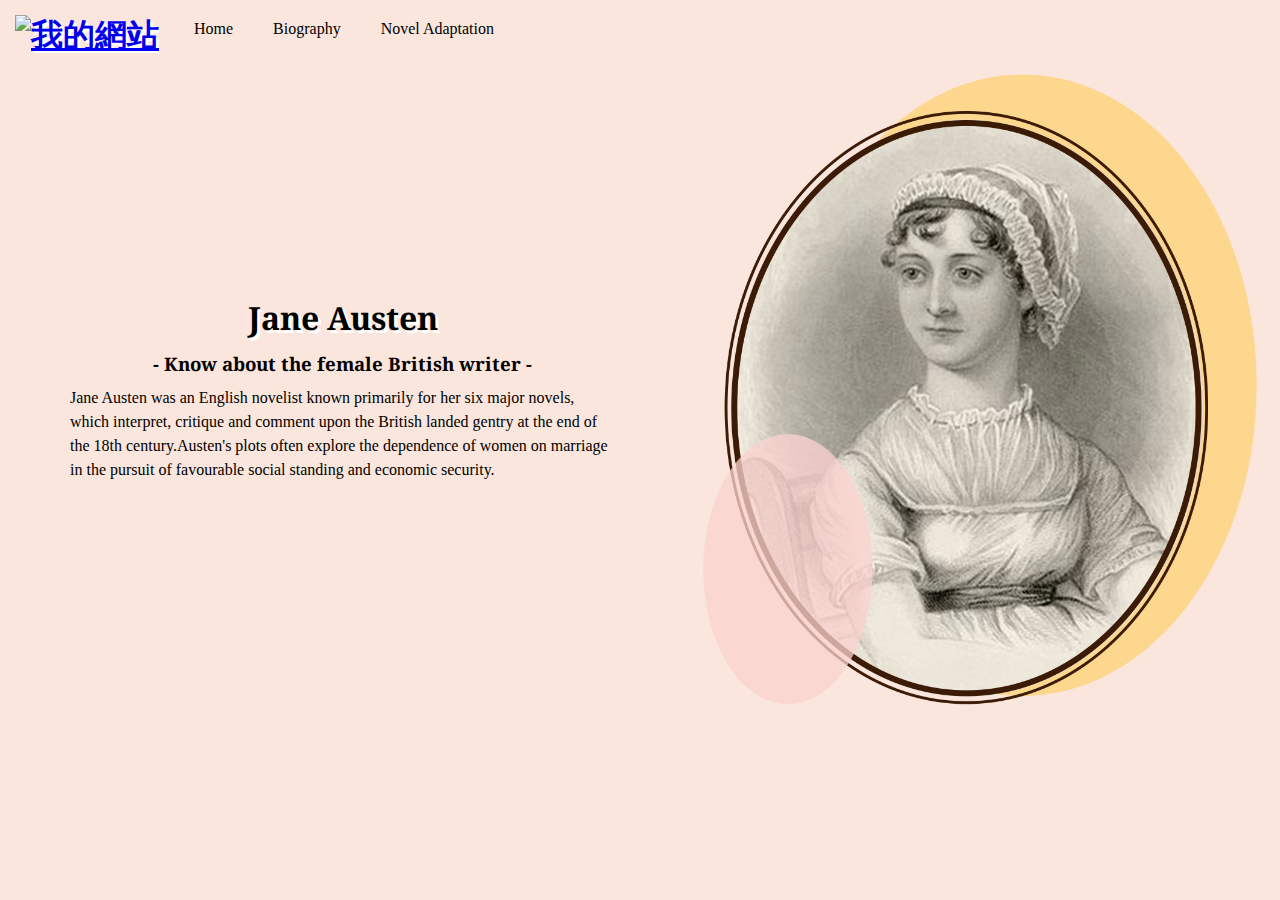
==== index.html @ 4ce5d6d1 "RWD" ====
<!DOCTYPE html>
<html lang="en">

<head>
    <meta charset="UTF-8">
    <meta http-equiv="X-UA-Compatible" content="IE=edge">
    <meta name="viewport" content="width=device-width, initial-scale=1.0">
    <title>Know About Jane Austen</title>
    <link rel="shortcut icon" href="images/favicon.ico" type="images/x-icon">
    <link href="https://fonts.googleapis.com/css2?family=Noto+Serif:ital,wght@1,700&display=swap" rel="stylesheet">
    <link rel="stylesheet" href="css/style.css">
</head>

<body>

    <input type="checkbox" name="" id="menu_control">
    <div class="header">
        <h1 class="logo">
            <a href="#">
                <img src="images/favicon.ico" alt="我的網站">
            </a>
        </h1>

        <label for="menu_control" class="menu_btn">
            <span>選單</span>
        </label>

        <nav>
            <ul class="navlist">
                <li class="navlist-item"><a href="index.html">Home</a></li>
                <li class="navlist-item"><a href="#">Biography</a></li>
                <li class="navlist-item"><a href="#">Novel Adaptation</a>
                    <ul class="navlist-item-novel">
                        <a href="#" class="navlist-novel">Emma</a><a href="#" class="navlist-novel">Pride and Prejudice</a><a href="#" class="navlist-novel">Sense and Sensibility</a>
                    </ul>
                </li>
            </ul>
        </nav>
    </div>



    <div class="container">
        <div class="guide">
            <h1>Jane Austen</h1>
            <h3>- Know about the female British writer -</h3>
            <p>Jane Austen was an English novelist known primarily for her six major novels, which interpret, critique and comment upon the British landed gentry at the end of the 18th century.Austen's plots often explore the dependence of women on marriage
                in the pursuit of favourable social standing and economic security.</p>
        </div>
        <div class="img">
            <img src="images/janeAusten.png" alt="Jane Austen">
        </div>
    </div>


</body>

</html>
---- css/style.css ----
* {
    margin: 0;
    padding: 0;
    list-style: none;
}

body {
    background-color: #fae6dd;
    position: relative;
    height: 100%;
}

.header {
    background-color: #fae6dd;
}

.header nav {
    width: 100%;
    height: 100vh;
    background-color: #fae6dd;
    position: absolute;
    top: 60px;
    left: -100%;
    font-family: 'Times New Roman', Times, serif;
    transition: .5s;
}

.header nav .navlist {
    background-color: #fae6dd;
}

.header img {
    width: 40px;
    height: 40px;
    padding: 10px;
}

#menu_control:checked~.header nav {
    left: 0;
}

.header .navlist a {
    display: block;
    text-decoration: none;
    padding: 20px 20px;
    color: black;
    border-bottom: 3px double gray;
}

.navlist-item-novel a::before {
    content: '/ ';
}

#menu_control {
    position: absolute;
    z-index: -2;
    display: none;
}

.header {
    height: 50px;
}

.header .menu_btn {
    width: 60px;
    height: 60px;
    display: block;
    background-color: transparent;
    position: absolute;
    top: 0;
    right: 2px;
}

.header .menu_btn span {
    opacity: 0;
    width: 1px;
    height: 1px;
    display: block;
    overflow: hidden;
}

.header .menu_btn::before {
    content: '';
    position: absolute;
    margin: auto;
    width: 54px;
    height: 3px;
    background-color: gray;
    left: 3px;
    top: 0;
    bottom: 0;
    box-shadow: 0px 15px 0px gray, 0px -15px 0px gray;
}

.container {
    /* 不小心加入下面這行會壞掉！ */
    /* position: absolute; */
    top: 60px;
}

.container img {
    width: 100%;
}

.container {
    display: flex;
    flex-direction: column-reverse;
    align-items: center;
    margin: auto;
}

.guide {
    text-align: center;
    width: 100%;
}

h1 {
    padding: 5px;
    font-family: 'Noto Serif', serif;
    color: black;
    text-shadow: 3px 3px 0px white;
    line-height: 120%;
    transition: ease-in 0.5s;
}

h3 {
    padding: 5px;
    font-family: 'Noto Serif', serif;
    margin: 4px;
    line-height: 140%;
    transition: ease-in 0.5s;
}

p {
    /* border: 5px black solid; */
    text-align: left;
    padding: 0 20px;
    font-family: 'Times New Roman', Times, serif;
    line-height: 150%;
}

.img {
    padding: 5px;
    margin: auto;
}


/* 平板與電腦的尺寸 */

@media screen and (min-width: 768px) {
    .header .menu_btn {
        display: none;
    }
    .container {
        flex-direction: row;
    }
    .header {
        display: flex;
    }
    .header nav {
        position: relative;
        display: flex;
        width: auto;
        height: auto;
        top: 0;
        left: 0;
    }
    .header nav .navlist {
        display: flex;
    }
    .header .navlist a {
        border-bottom: none;
        background-color: transparent;
    }
    .navlist-item-novel {
        display: none;
    }
    .navlist-item:hover .navlist-item-novel {
        display: block;
    }
    .navlist-item-novel a::before {
        content: '';
    }
    .guide {
        padding: 0px 50px;
    }
    .img {
        width: 100%;
    }
}
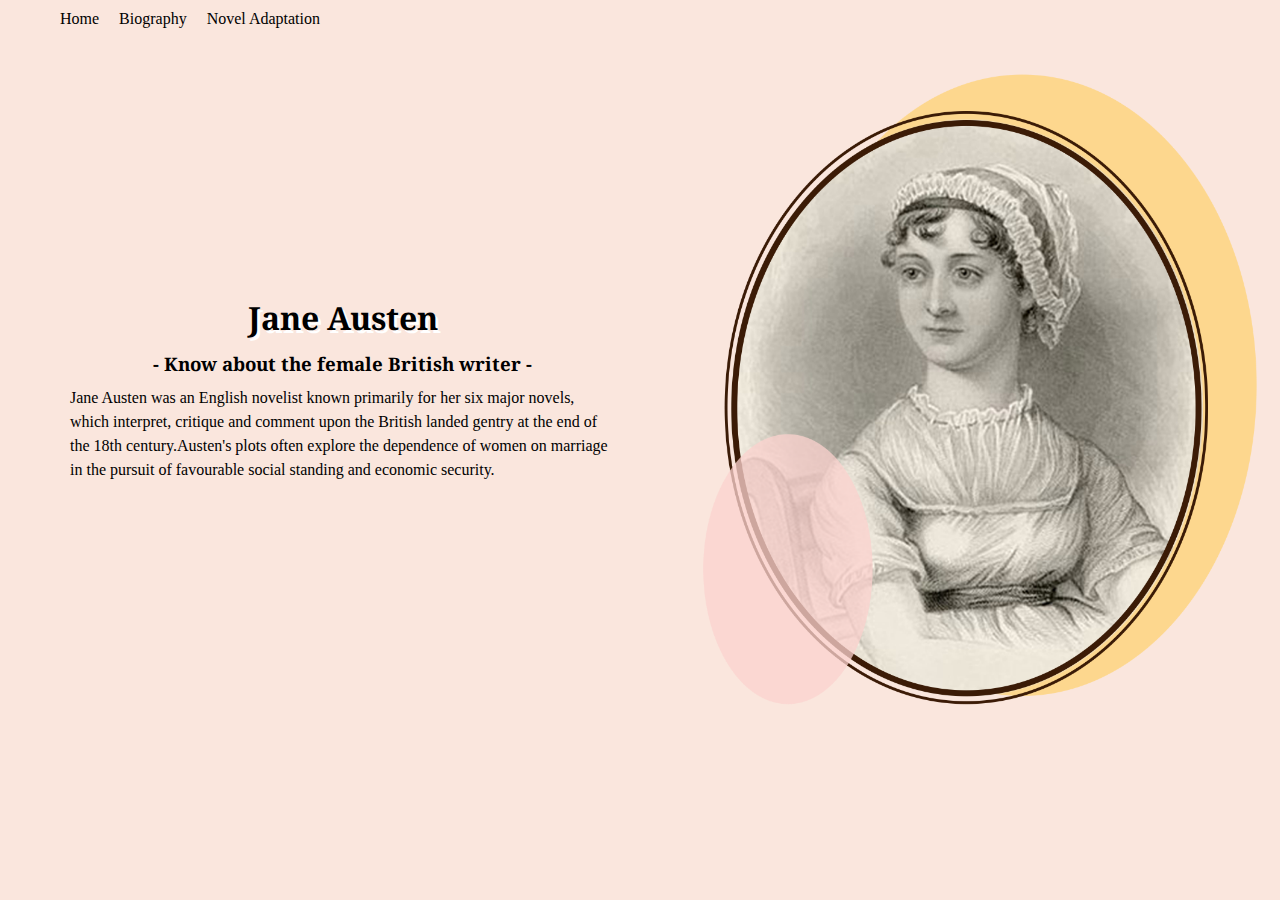
==== commit 71194280: "Add JQuery" ====
--- a/index.html
+++ b/index.html
@@ -29,9 +29,11 @@
             <ul class="navlist">
                 <li class="navlist-item"><a href="index.html">Home</a></li>
                 <li class="navlist-item"><a href="#">Biography</a></li>
-                <li class="navlist-item"><a href="#">Novel Adaptation</a>
+                <li class="navlist-item" id="navlist-item"><a href="#">Novel Adaptation</a>
                     <ul class="navlist-item-novel">
-                        <a href="#" class="navlist-novel">Emma</a><a href="#" class="navlist-novel">Pride and Prejudice</a><a href="#" class="navlist-novel">Sense and Sensibility</a>
+                        <a href="#" class="navlist-novel">Emma</a>
+                        <a href="#" class="navlist-novel">Pride and Prejudice</a>
+                        <a href="#" class="navlist-novel">Sense and Sensibility</a>
                     </ul>
                 </li>
             </ul>
@@ -53,6 +55,17 @@
     </div>
 
 
+
+    <script src="https://ajax.googleapis.com/ajax/libs/jquery/3.5.1/jquery.min.js"></script>
+    <script>
+        $(document).ready(function() {
+
+            $('#navlist-item').click(function() {
+                $('.navlist-item-novel').toggle();
+            })
+
+        })
+    </script>
 </body>
 
 </html>--- a/css/style.css
+++ b/css/style.css
@@ -54,6 +54,10 @@
 #menu_control {
     position: absolute;
     z-index: -2;
+    display: none;
+}
+
+.navlist-item-novel {
     display: none;
 }
 
@@ -148,6 +152,9 @@
 /* 平板與電腦的尺寸 */
 
 @media screen and (min-width: 768px) {
+    .logo {
+        display: none;
+    }
     .header .menu_btn {
         display: none;
     }
@@ -163,7 +170,10 @@
         width: auto;
         height: auto;
         top: 0;
-        left: 0;
+        left: 50px;
+    }
+    .header .navlist a {
+        padding: 10px 10px;
     }
     .header nav .navlist {
         display: flex;
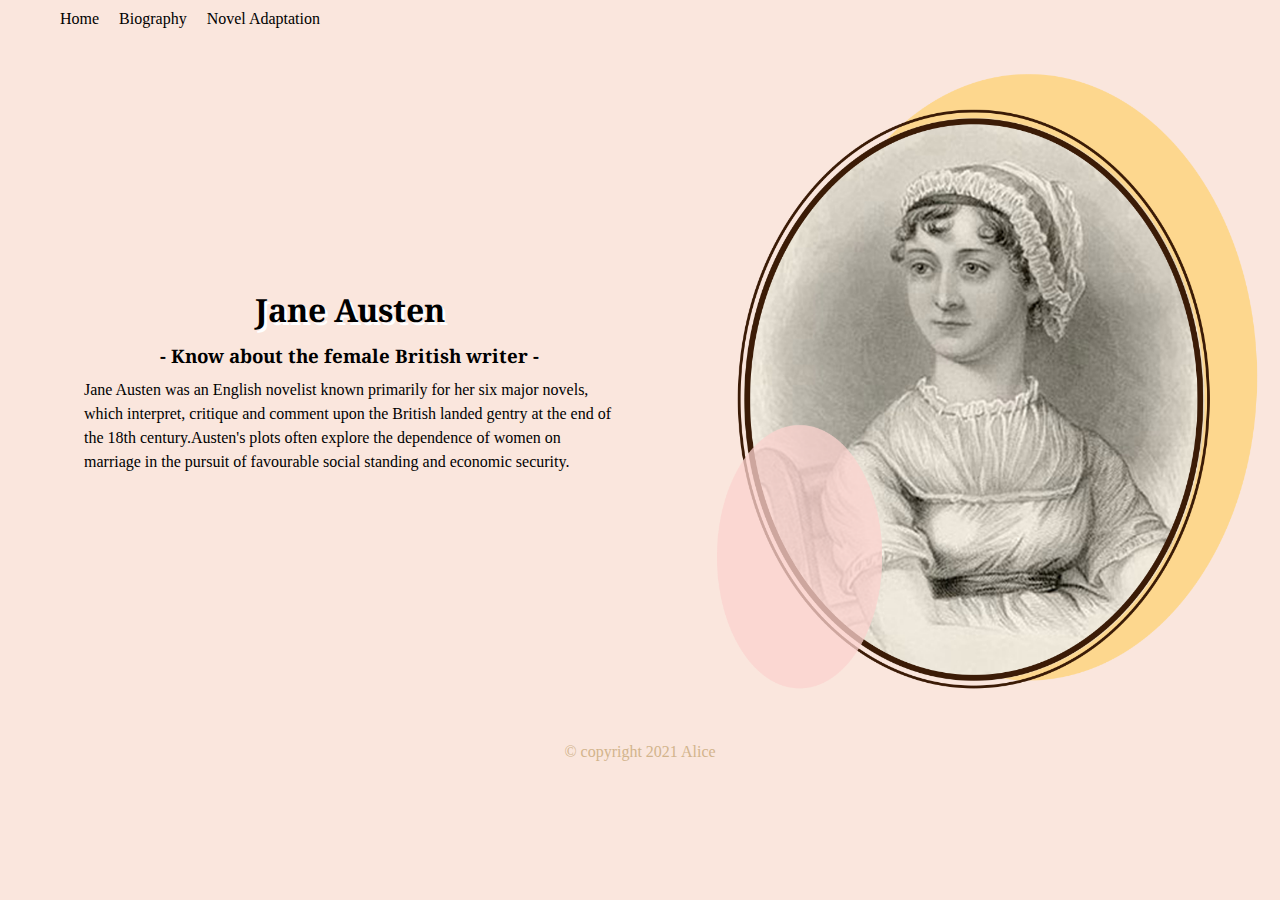
==== commit 0e06c63e: "modify index" ====
--- a/index.html
+++ b/index.html
@@ -54,7 +54,9 @@
         </div>
     </div>
 
-
+    <footer>
+        <p>&copy; copyright 2021 Alice</p>
+    </footer>
 
     <script src="https://ajax.googleapis.com/ajax/libs/jquery/3.5.1/jquery.min.js"></script>
     <script>
--- a/css/style.css
+++ b/css/style.css
@@ -87,10 +87,10 @@
     content: '';
     position: absolute;
     margin: auto;
-    width: 54px;
+    width: 40px;
     height: 3px;
     background-color: gray;
-    left: 3px;
+    left: 10px;
     top: 0;
     bottom: 0;
     box-shadow: 0px 15px 0px gray, 0px -15px 0px gray;
@@ -148,6 +148,16 @@
     margin: auto;
 }
 
+footer {
+    font-family: 'Times New Roman', Times, serif;
+    padding: 30px 0px;
+    color: tan;
+}
+
+footer p {
+    text-align: center;
+}
+
 
 /* 平板與電腦的尺寸 */
 
@@ -157,9 +167,6 @@
     }
     .header .menu_btn {
         display: none;
-    }
-    .container {
-        flex-direction: row;
     }
     .header {
         display: flex;
@@ -187,12 +194,16 @@
     }
     .navlist-item:hover .navlist-item-novel {
         display: block;
+        background-color: white;
     }
     .navlist-item-novel a::before {
         content: '';
     }
+    .container {
+        flex-direction: row;
+    }
     .guide {
-        padding: 0px 50px;
+        padding: 0px 5%;
     }
     .img {
         width: 100%;
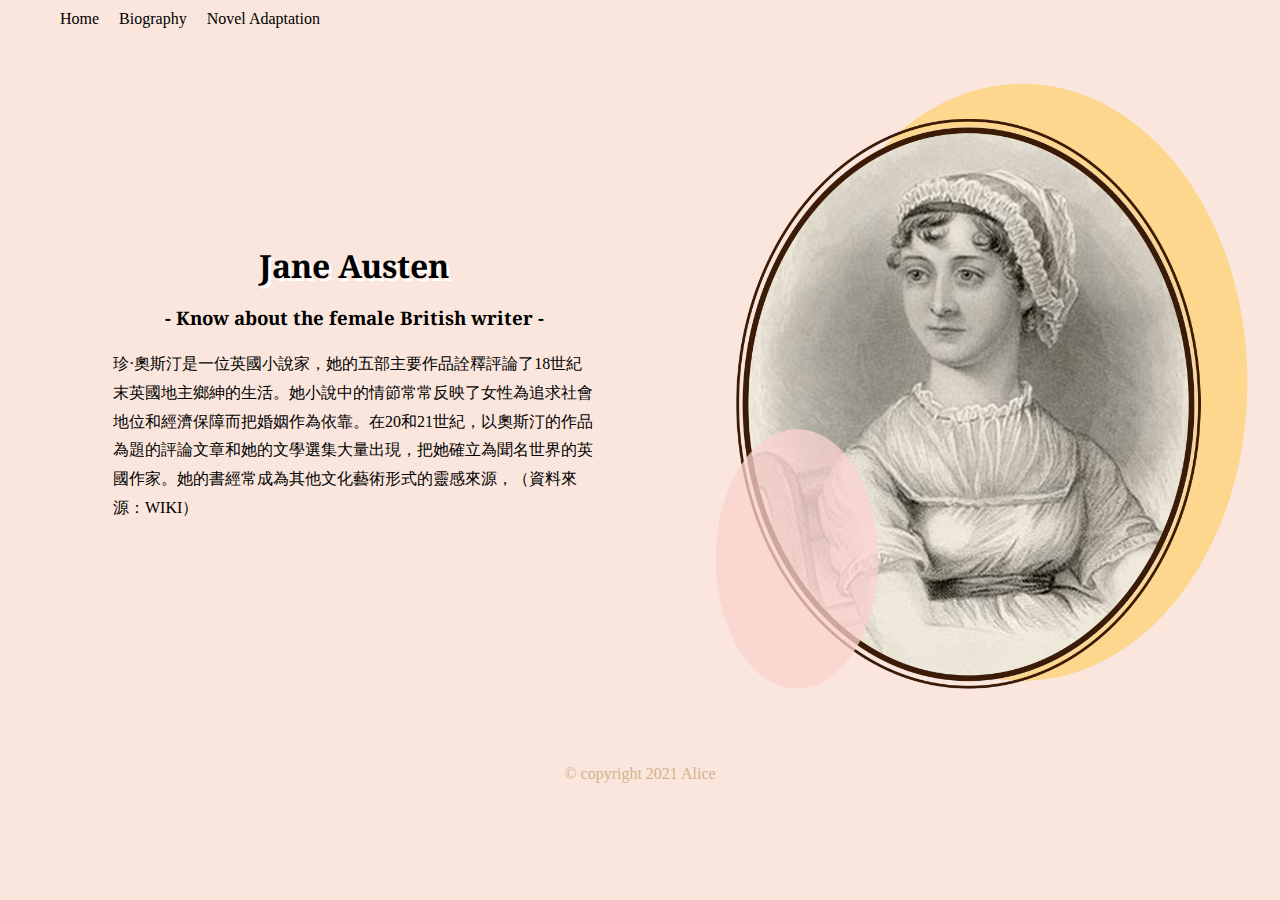
==== commit 2d01c210: "Done Pride & prejudice" ====
--- a/index.html
+++ b/index.html
@@ -28,11 +28,11 @@
         <nav>
             <ul class="navlist">
                 <li class="navlist-item"><a href="index.html">Home</a></li>
-                <li class="navlist-item"><a href="#">Biography</a></li>
+                <li class="navlist-item"><a href="biography.html">Biography</a></li>
                 <li class="navlist-item" id="navlist-item"><a href="#">Novel Adaptation</a>
                     <ul class="navlist-item-novel">
-                        <a href="#" class="navlist-novel">Emma</a>
-                        <a href="#" class="navlist-novel">Pride and Prejudice</a>
+                        <a href="emma.html" class="navlist-novel">Emma</a>
+                        <a href="pride&prejudice.html" class="navlist-novel">Pride and Prejudice</a>
                         <a href="#" class="navlist-novel">Sense and Sensibility</a>
                     </ul>
                 </li>
@@ -46,8 +46,7 @@
         <div class="guide">
             <h1>Jane Austen</h1>
             <h3>- Know about the female British writer -</h3>
-            <p>Jane Austen was an English novelist known primarily for her six major novels, which interpret, critique and comment upon the British landed gentry at the end of the 18th century.Austen's plots often explore the dependence of women on marriage
-                in the pursuit of favourable social standing and economic security.</p>
+            <p>珍·奧斯汀是一位英國小說家，她的五部主要作品詮釋評論了18世紀末英國地主鄉紳的生活。她小說中的情節常常反映了女性為追求社會地位和經濟保障而把婚姻作為依靠。在20和21世紀，以奧斯汀的作品為題的評論文章和她的文學選集大量出現，把她確立為聞名世界的英國作家。她的書經常成為其他文化藝術形式的靈感來源，（資料來源：WIKI）</p>
         </div>
         <div class="img">
             <img src="images/janeAusten.png" alt="Jane Austen">
--- a/css/style.css
+++ b/css/style.css
@@ -96,6 +96,9 @@
     box-shadow: 0px 15px 0px gray, 0px -15px 0px gray;
 }
 
+
+/* index & bio */
+
 .container {
     /* 不小心加入下面這行會壞掉！ */
     /* position: absolute; */
@@ -111,6 +114,7 @@
     flex-direction: column-reverse;
     align-items: center;
     margin: auto;
+    margin: 10px;
 }
 
 .guide {
@@ -118,8 +122,18 @@
     width: 100%;
 }
 
+.img {
+    padding: 5px;
+    margin: auto;
+}
+
+.bioImg {
+    padding: 30px 0px;
+    margin: auto;
+}
+
 h1 {
-    padding: 5px;
+    padding: 10px;
     font-family: 'Noto Serif', serif;
     color: black;
     text-shadow: 3px 3px 0px white;
@@ -138,14 +152,667 @@
 p {
     /* border: 5px black solid; */
     text-align: left;
-    padding: 0 20px;
-    font-family: 'Times New Roman', Times, serif;
-    line-height: 150%;
-}
-
-.img {
-    padding: 5px;
-    margin: auto;
+    padding: 10px 40px;
+    font-family: 'Times New Roman', Times, serif;
+    line-height: 180%;
+}
+
+
+/* emma */
+
+.emmaContainer {
+    top: 60px;
+    display: flex;
+    flex-direction: column;
+    align-items: center;
+    margin: auto;
+    width: 100%;
+    margin: 10px 0px;
+}
+
+.emmaContainer img {
+    width: 100%;
+}
+
+.emmaGuide {
+    text-align: center;
+    width: 70%;
+}
+
+.emmaGuide p {
+    text-align: left;
+    padding: 0px 0px;
+    font-family: 'Times New Roman', Times, serif;
+    line-height: 180%;
+}
+
+.emmaImg {
+    padding: 30px 0px;
+    margin: auto;
+    display: none;
+}
+
+.emmaImg2 {
+    display: block;
+    padding: 30px 0px;
+    margin: auto;
+}
+
+
+/* pride and prejudice */
+
+.prideContainer {
+    top: 60px;
+    display: flex;
+    flex-direction: column-reverse;
+    align-items: center;
+    margin: auto;
+    width: 100%;
+    margin: 10px 0px;
+}
+
+.prideContainer img {
+    width: 100%;
+}
+
+.prideGuide {
+    text-align: center;
+    width: 70%;
+}
+
+.prideGuide p {
+    text-align: left;
+    padding: 0px 0px;
+    font-family: 'Times New Roman', Times, serif;
+    line-height: 180%;
+}
+
+.prideImg {
+    display: block;
+    padding-top: 30px;
+    padding-bottom: 0;
+    margin: auto;
+}
+
+
+/* emma cast */
+
+.cast {
+    width: 100%;
+    margin: 50px 0px;
+    padding: 30px 0px;
+    box-sizing: border-box;
+    background-image: url(../images/BroughtonCastle.png);
+    background-repeat: no-repeat;
+    background-size: cover;
+    background-position: bottom;
+}
+
+.cast .wrap {
+    width: 80%;
+    margin: auto;
+}
+
+.cast h3 {
+    text-align: center;
+    margin: 0;
+    padding: 0;
+}
+
+.cast .wrap .actor {
+    width: 90%;
+    display: flex;
+    flex-direction: column;
+    justify-content: center;
+    align-items: center;
+    margin: auto;
+    padding: 20px 10px;
+    margin: 40px 13px;
+    background-color: rgba(0, 0, 0, 0.5);
+    position: relative;
+    border: 4px double #fae6dd;
+    box-shadow: 2px 2px 5px black;
+    box-sizing: border-box;
+    transition: .7s;
+}
+
+.cast .wrap .actor:hover {
+    transform: scale(1.1);
+    box-shadow: 3px 3px 10px #fae6dd;
+}
+
+.actor img {
+    width: 90%;
+    border-radius: 50%;
+}
+
+.actor p {
+    color: seashell;
+    text-align: center;
+    padding: 20px 20px;
+    font-family: 'Times New Roman', Times, serif;
+    line-height: 180%;
+    /* border: 3px solid red; */
+}
+
+
+/* emma cast */
+
+.cast {
+    width: 100%;
+    margin: 50px 0px;
+    padding: 30px 0px;
+    box-sizing: border-box;
+    background-image: url(../images/BroughtonCastle.png);
+    background-repeat: no-repeat;
+    background-size: cover;
+    background-position: bottom;
+}
+
+.cast .wrap {
+    width: 80%;
+    margin: auto;
+}
+
+.cast h3 {
+    text-align: center;
+    margin: 0;
+    padding: 0;
+}
+
+.cast .wrap .actor {
+    width: 90%;
+    display: flex;
+    flex-direction: column;
+    justify-content: center;
+    align-items: center;
+    margin: auto;
+    padding: 20px 10px;
+    margin: 40px 13px;
+    background-color: rgba(0, 0, 0, 0.5);
+    position: relative;
+    border: 4px double #fae6dd;
+    box-shadow: 2px 2px 5px black;
+    box-sizing: border-box;
+    transition: .7s;
+}
+
+.cast .wrap .actor:hover {
+    transform: scale(1.1);
+    box-shadow: 3px 3px 10px #fae6dd;
+}
+
+.actor img {
+    width: 90%;
+    border-radius: 50%;
+}
+
+.actor p {
+    color: seashell;
+    text-align: center;
+    padding: 20px 20px;
+    font-family: 'Times New Roman', Times, serif;
+    line-height: 180%;
+    /* border: 3px solid red; */
+}
+
+
+/* pride & prejudice */
+
+.pridecast {
+    width: 100%;
+    margin: 50px 0px;
+    padding: 30px 0px;
+    box-sizing: border-box;
+    background-color: rgba(0, 0, 0, .5);
+    background-image: url(../images/Chatsworth.jpg);
+    background-blend-mode: multiply;
+    background-repeat: no-repeat;
+    background-size: cover;
+    background-position: center;
+}
+
+.pridecast .wrap {
+    width: 80%;
+    margin: auto;
+}
+
+.pridecast h3 {
+    text-align: center;
+    margin: 0;
+    padding: 0;
+    color: white;
+}
+
+.pridecast .wrap .prideActor {
+    width: 90%;
+    display: flex;
+    flex-direction: column;
+    justify-content: center;
+    align-items: center;
+    margin: auto;
+    padding: 20px 10px;
+    margin: 40px 13px;
+    background-color: rgba(0, 0, 0, 0.5);
+    position: relative;
+    border: 4px double #fae6dd;
+    box-shadow: 2px 2px 5px black;
+    box-sizing: border-box;
+    transition: .7s;
+}
+
+.pridecast .wrap .prideActor:hover {
+    transform: scale(1.1);
+    box-shadow: 3px 3px 10px #fae6dd;
+}
+
+.prideActor img {
+    width: 90%;
+    border-radius: 50%;
+}
+
+.prideActor p {
+    color: seashell;
+    text-align: center;
+    padding: 20px 20px;
+    font-family: 'Times New Roman', Times, serif;
+    line-height: 180%;
+    /* border: 3px solid red; */
+}
+
+
+/* emma */
+
+.filmPlace {
+    width: 100%;
+    height: 700px;
+    margin: 40px 0px;
+}
+
+.filmPlace .wrap {
+    width: 90%;
+    height: 100%;
+    margin: auto;
+    background: url('../images/SudeleyCastle1.jpg');
+    background-size: cover;
+    background-repeat: no-repeat;
+    background-position: center center;
+    /* border: 3px solid green; */
+}
+
+.filmPlace .wrap .item {
+    width: 85%;
+    height: 100%;
+    margin: auto;
+    position: relative;
+    /* border: 3px solid blue; */
+}
+
+.filmPlace .wrap .item .text {
+    width: 100%;
+    height: 30%;
+    /* border: 3px solid yellow; */
+    position: absolute;
+    bottom: 60px;
+    background-color: rgba(0, 0, 0, 0.6);
+    border-radius: 50%;
+    padding: 20px 0px;
+    display: flex;
+    flex-direction: column;
+    justify-content: center;
+    transition: all .7s ease-in;
+}
+
+.filmPlace .wrap .item .text:hover {
+    height: 70%;
+    border-radius: 0%;
+    border: 4px double #fae6dd;
+    color: white;
+}
+
+.filmPlace .wrap .item .text:hover p {
+    display: block;
+}
+
+.filmPlace .wrap .item .text h3,
+.filmPlace .wrap .item .text h2,
+.filmPlace .wrap .item .text p {
+    text-align: center;
+    color: seashell;
+    font-family: 'Times New Roman', Times, serif;
+}
+
+.filmPlace .wrap .item .text h3 {
+    margin-top: 15px;
+    margin-bottom: -15px;
+    font-size: 1rem;
+}
+
+.filmPlace .wrap .item .text h2 {
+    line-height: 180%;
+    margin-top: 10px;
+    margin-bottom: 0px;
+}
+
+.filmPlace .wrap .item .text p {
+    display: none;
+}
+
+.filmPlace-2 {
+    width: 100%;
+    height: 700px;
+    margin: 40px 0px;
+}
+
+.filmPlace-2 .wrap {
+    width: 90%;
+    height: 100%;
+    margin: auto;
+    background: url('../images/StanwayHouse 2.jpg');
+    background-size: cover;
+    background-repeat: no-repeat;
+    background-position: center center;
+    /* border: 3px solid green; */
+}
+
+.filmPlace-2 .wrap .item {
+    width: 85%;
+    height: 100%;
+    margin: auto;
+    /* border: 1px solid red; */
+    position: relative;
+}
+
+.filmPlace-2 .wrap .item .text {
+    width: 100%;
+    height: 30%;
+    /* border: 3px solid yellow; */
+    position: absolute;
+    bottom: 60px;
+    background-color: rgba(0, 0, 0, 0.6);
+    border-radius: 50%;
+    padding: 20px 0px;
+    display: flex;
+    flex-direction: column;
+    justify-content: center;
+    transition: all .7s ease-in-out;
+}
+
+.filmPlace-2 .wrap .item .text:hover {
+    height: 70%;
+    border-radius: 0%;
+    border: 4px double #fae6dd;
+    color: white;
+}
+
+.filmPlace-2 .wrap .item .text:hover p {
+    display: block;
+}
+
+.filmPlace-2 .wrap .item .text h3,
+.filmPlace-2 .wrap .item .text h2,
+.filmPlace-2 .wrap .item .text p {
+    text-align: center;
+    color: seashell;
+    font-family: 'Times New Roman', Times, serif;
+}
+
+.filmPlace-2 .wrap .item .text h3 {
+    margin-top: 15px;
+    margin-bottom: -15px;
+    font-size: 1rem;
+}
+
+.filmPlace-2 .wrap .item .text h2 {
+    line-height: 180%;
+    margin-top: 10px;
+    margin-bottom: 0px;
+}
+
+.filmPlace-2 .wrap .item .text p {
+    display: none;
+}
+
+
+/* pride and prejudice */
+
+
+/* filmPlace-3 */
+
+.filmPlace {
+    width: 100%;
+    height: 700px;
+    margin: 40px 0px;
+}
+
+.filmPlace .wrap {
+    width: 90%;
+    height: 100%;
+    margin: auto;
+    background: url('../images/chatsworthHouse.jpg');
+    background-size: cover;
+    background-repeat: no-repeat;
+    background-position: center center;
+    /* border: 3px solid green; */
+}
+
+.filmPlace .wrap .item {
+    width: 85%;
+    height: 100%;
+    margin: auto;
+    position: relative;
+    /* border: 3px solid blue; */
+}
+
+.filmPlace .wrap .item .text {
+    width: 100%;
+    height: 30%;
+    /* border: 3px solid yellow; */
+    position: absolute;
+    bottom: 60px;
+    background-color: rgba(0, 0, 0, 0.6);
+    border-radius: 50%;
+    padding: 20px 0px;
+    display: flex;
+    flex-direction: column;
+    justify-content: center;
+    transition: all .7s ease-in;
+}
+
+.filmPlace .wrap .item .text:hover {
+    height: 70%;
+    border-radius: 0%;
+    border: 4px double #fae6dd;
+    color: white;
+}
+
+.filmPlace .wrap .item .text:hover p {
+    display: block;
+}
+
+.filmPlace .wrap .item .text h3,
+.filmPlace .wrap .item .text h2,
+.filmPlace .wrap .item .text p {
+    text-align: center;
+    color: seashell;
+    font-family: 'Times New Roman', Times, serif;
+}
+
+.filmPlace .wrap .item .text h3 {
+    margin-top: 15px;
+    margin-bottom: -15px;
+    font-size: 1rem;
+}
+
+.filmPlace .wrap .item .text h2 {
+    line-height: 180%;
+    margin-top: 10px;
+    margin-bottom: 0px;
+}
+
+.filmPlace .wrap .item .text p {
+    display: none;
+}
+
+
+/* filmPlace-2 */
+
+.filmPlace-2 {
+    width: 100%;
+    height: 700px;
+    margin: 40px 0px;
+}
+
+.filmPlace-2 .wrap {
+    width: 90%;
+    height: 100%;
+    margin: auto;
+    background: url('../images/stangeEdge.jpg');
+    background-size: cover;
+    background-repeat: no-repeat;
+    background-position: center center;
+    /* border: 3px solid green; */
+}
+
+.filmPlace-2 .wrap .item {
+    width: 85%;
+    height: 100%;
+    margin: auto;
+    /* border: 1px solid red; */
+    position: relative;
+}
+
+.filmPlace-2 .wrap .item .text {
+    width: 100%;
+    height: 30%;
+    /* border: 3px solid yellow; */
+    position: absolute;
+    bottom: 60px;
+    background-color: rgba(0, 0, 0, 0.6);
+    border-radius: 50%;
+    padding: 20px 0px;
+    display: flex;
+    flex-direction: column;
+    justify-content: center;
+    transition: all .7s ease-in-out;
+}
+
+.filmPlace-2 .wrap .item .text:hover {
+    height: 70%;
+    border-radius: 0%;
+    border: 4px double #fae6dd;
+    color: white;
+}
+
+.filmPlace-2 .wrap .item .text:hover p {
+    display: block;
+}
+
+.filmPlace-2 .wrap .item .text h3,
+.filmPlace-2 .wrap .item .text h2,
+.filmPlace-2 .wrap .item .text p {
+    text-align: center;
+    color: seashell;
+    font-family: 'Times New Roman', Times, serif;
+}
+
+.filmPlace-2 .wrap .item .text h3 {
+    margin-top: 15px;
+    margin-bottom: -15px;
+    font-size: 1rem;
+}
+
+.filmPlace-2 .wrap .item .text h2 {
+    line-height: 180%;
+    margin-top: 10px;
+    margin-bottom: 0px;
+}
+
+.filmPlace-2 .wrap .item .text p {
+    display: none;
+}
+
+
+/* filmPlace-3 */
+
+.filmPlace-3 {
+    width: 100%;
+    height: 700px;
+    margin: 40px 0px;
+}
+
+.filmPlace-3 .wrap {
+    width: 90%;
+    height: 100%;
+    margin: auto;
+    background: url('../images/Forest.jpg');
+    background-size: cover;
+    background-repeat: no-repeat;
+    background-position: center center;
+    /* border: 3px solid green; */
+}
+
+.filmPlace-3 .wrap .item {
+    width: 85%;
+    height: 100%;
+    margin: auto;
+    /* border: 1px solid red; */
+    position: relative;
+}
+
+.filmPlace-3 .wrap .item .text {
+    width: 100%;
+    height: 30%;
+    /* border: 3px solid yellow; */
+    position: absolute;
+    bottom: 60px;
+    background-color: rgba(0, 0, 0, 0.6);
+    border-radius: 50%;
+    padding: 20px 0px;
+    display: flex;
+    flex-direction: column;
+    justify-content: center;
+    transition: all .7s ease-in-out;
+}
+
+.filmPlace-3 .wrap .item .text:hover {
+    height: 70%;
+    border-radius: 0%;
+    border: 4px double #fae6dd;
+    color: white;
+}
+
+.filmPlace-3 .wrap .item .text:hover p {
+    display: block;
+}
+
+.filmPlace-3 .wrap .item .text h3,
+.filmPlace-3 .wrap .item .text h2,
+.filmPlace-3 .wrap .item .text p {
+    text-align: center;
+    color: seashell;
+    font-family: 'Times New Roman', Times, serif;
+}
+
+.filmPlace-3 .wrap .item .text h3 {
+    margin-top: 15px;
+    margin-bottom: -15px;
+    font-size: 1rem;
+}
+
+.filmPlace-3 .wrap .item .text h2 {
+    line-height: 180%;
+    margin-top: 10px;
+    margin-bottom: 0px;
+    padding: 0px 30px;
+}
+
+.filmPlace-3 .wrap .item .text p {
+    display: none;
+}
+
+.filmPlace-3 img {
+    display: none;
 }
 
 footer {
@@ -194,11 +861,12 @@
     }
     .navlist-item:hover .navlist-item-novel {
         display: block;
-        background-color: white;
+        background-color: rgba(255, 255, 255, 0.8)
     }
     .navlist-item-novel a::before {
         content: '';
     }
+    /* index & bio */
     .container {
         flex-direction: row;
     }
@@ -208,4 +876,141 @@
     .img {
         width: 100%;
     }
+    .bioImg {
+        padding: 30px 0;
+        width: 100%;
+    }
+    /* emma */
+    .emmaContainer {
+        flex-direction: row;
+    }
+    .emmaGuide {
+        padding: 0px 5%;
+    }
+    .emmaImg {
+        display: block;
+        padding: 30px 0;
+        width: 100%;
+    }
+    .emmaImg2 {
+        width: 100%;
+    }
+    /* pride & prejudice */
+    .prideContainer {
+        flex-direction: row;
+    }
+    .prideGuide {
+        padding: 0px 5%;
+    }
+    .prideImg {
+        display: block;
+        padding: 30px 70px;
+        width: 70%;
+    }
+    /* emma */
+    .cast .wrap {
+        display: flex;
+        width: 80%;
+        height: 100%;
+        /* border: 3px solid green; */
+        padding: 50px;
+    }
+    .cast .wrap .actor {
+        width: 20%;
+        margin: auto;
+    }
+    /* pride & prejudice */
+    .pridecast .wrap {
+        display: flex;
+        width: 80%;
+        height: 100%;
+        /* border: 3px solid green; */
+        padding: 50px;
+    }
+    .pridecast .wrap .prideActor {
+        width: 20%;
+        margin: auto;
+    }
+    /* emma */
+    .filmPlace .wrap .item .text {
+        width: 40%;
+        height: 30%;
+        right: 0px;
+    }
+    .filmPlace .wrap .item .text:hover {
+        width: 100%;
+        height: 70%;
+        position: absolute;
+        bottom: 50px;
+        border-radius: 0%;
+        padding: 20px 0px;
+    }
+    .filmPlace .wrap .item .text:hover h3 {
+        font-size: 2rem;
+    }
+    .filmPlace .wrap .item .text:hover h2 {
+        font-size: 3rem;
+    }
+    .filmPlace .wrap .item .text:hover p {
+        font-size: 1.3rem;
+        padding: 0px 120px;
+    }
+    /* filmPlace-2 */
+    .filmPlace-2 .wrap .item .text {
+        width: 40%;
+        height: 30%;
+        right: 0px;
+    }
+    .filmPlace-2 .wrap .item .text:hover {
+        width: 100%;
+        height: 70%;
+        position: absolute;
+        bottom: 50px;
+        border-radius: 0%;
+        padding: 20px 0px;
+    }
+    .filmPlace-2 .wrap .item .text:hover h3 {
+        font-size: 2rem;
+    }
+    .filmPlace-2 .wrap .item .text:hover h2 {
+        font-size: 3rem;
+    }
+    .filmPlace-2 .wrap .item .text:hover p {
+        font-size: 1.3rem;
+        padding: 0px 120px;
+    }
+    /* filmPlace-3 */
+    .filmPlace-3 .wrap .item .text {
+        width: 40%;
+        height: 30%;
+        right: 0px;
+    }
+    .filmPlace-3 .wrap .item .text:hover {
+        width: 100%;
+        height: 70%;
+        position: absolute;
+        bottom: 50px;
+        border-radius: 0%;
+        padding: 20px 0px;
+    }
+    .filmPlace-2 .wrap .item .text:hover h3 {
+        font-size: 2rem;
+    }
+    .filmPlace-3 .wrap .item .text:hover h2 {
+        font-size: 3rem;
+    }
+    .filmPlace-3 .wrap .item .text:hover p {
+        font-size: 1.3rem;
+        padding: 0px 120px;
+    }
+    .filmPlace-3 .wrap .item .text:hover img {
+        display: block;
+        position: absolute;
+        width: 15%;
+        top: 30px;
+        right: 30px;
+    }
+    footer p {
+        text-align: center;
+    }
 }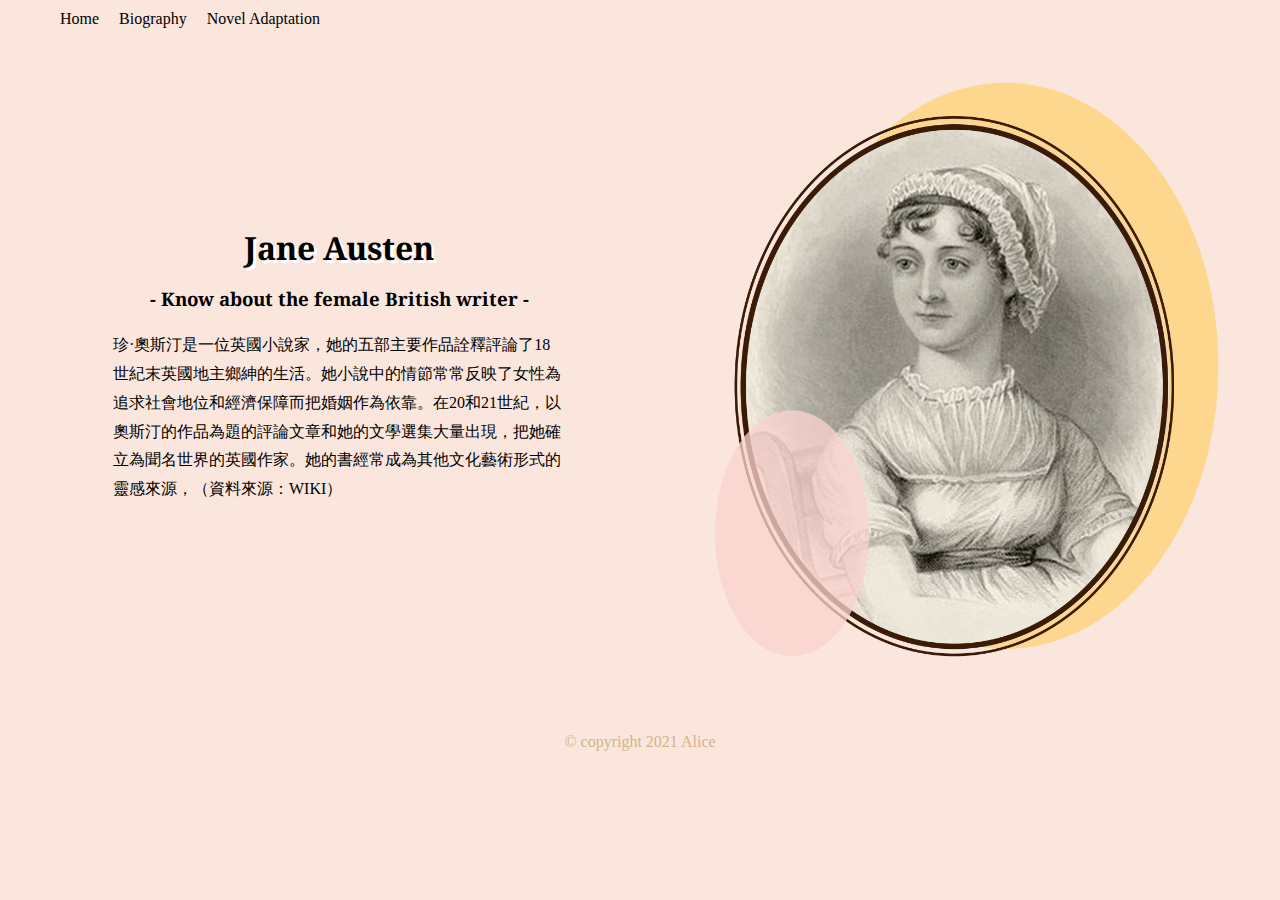
==== commit 859ed546: "Scss" ====
--- a/index.html
+++ b/index.html
@@ -16,7 +16,7 @@
     <input type="checkbox" name="" id="menu_control">
     <div class="header">
         <h1 class="logo">
-            <a href="#">
+            <a href="index.html">
                 <img src="images/favicon.ico" alt="我的網站">
             </a>
         </h1>
@@ -33,7 +33,7 @@
                     <ul class="navlist-item-novel">
                         <a href="emma.html" class="navlist-novel">Emma</a>
                         <a href="pride&prejudice.html" class="navlist-novel">Pride and Prejudice</a>
-                        <a href="#" class="navlist-novel">Sense and Sensibility</a>
+                        <a href="sense&sensibility.html" class="navlist-novel">Sense and Sensibility</a>
                     </ul>
                 </li>
             </ul>
--- a/css/style.css
+++ b/css/style.css
@@ -1,1016 +1,1522 @@
+@charset "UTF-8";
 * {
-    margin: 0;
-    padding: 0;
-    list-style: none;
+  margin: 0;
+  padding: 0;
+  list-style: none;
+}
+
+.header {
+  background-color: #fae6dd;
+  height: 50px;
+}
+
+.header img {
+  width: 40px;
+  height: 40px;
+  padding: 10px;
+}
+
+.header .menu_btn {
+  width: 60px;
+  height: 60px;
+  display: block;
+  background-color: transparent;
+  position: absolute;
+  top: 0;
+  right: 2px;
+}
+
+.header .menu_btn::before {
+  content: '';
+  position: absolute;
+  margin: auto;
+  width: 40px;
+  height: 3px;
+  background-color: gray;
+  left: 10px;
+  top: 0;
+  bottom: 0;
+  -webkit-box-shadow: 0px 15px 0px gray, 0px -15px 0px gray;
+          box-shadow: 0px 15px 0px gray, 0px -15px 0px gray;
+}
+
+.header .menu_btn span {
+  opacity: 0;
+  width: 1px;
+  height: 1px;
+  display: block;
+  overflow: hidden;
+}
+
+.header nav {
+  width: 100%;
+  height: 100vh;
+  background-color: #fae6dd;
+  position: absolute;
+  top: 60px;
+  left: -100%;
+  font-family: "Times New Roman", Times, serif;
+  -webkit-transition: .5s;
+  transition: .5s;
+}
+
+.header nav .navlist {
+  background-color: #fae6dd;
+}
+
+.header nav .navlist a {
+  display: block;
+  text-decoration: none;
+  padding: 20px 20px;
+  color: black;
+  border-bottom: 3px double gray;
+}
+
+.header nav .navlist .navlist-item-novel {
+  display: none;
+}
+
+.header nav .navlist .navlist-item-novel a::before {
+  content: '/ ';
+}
+
+#menu_control {
+  position: absolute;
+  z-index: -2;
+  display: none;
+}
+
+#menu_control:checked ~ .header nav {
+  left: 0;
+}
+
+/* 平板與電腦的尺寸 */
+@media screen and (min-width: 768px) {
+  .header {
+    display: -webkit-box;
+    display: -ms-flexbox;
+    display: flex;
+  }
+  .header .logo {
+    display: none;
+  }
+  .header nav {
+    position: relative;
+    display: -webkit-box;
+    display: -ms-flexbox;
+    display: flex;
+    width: auto;
+    height: auto;
+    top: 0;
+    left: 50px;
+  }
+  .header nav .navlist {
+    display: -webkit-box;
+    display: -ms-flexbox;
+    display: flex;
+  }
+  .header nav .navlist .navlist-item:hover .navlist-item-novel {
+    display: block;
+    background-color: rgba(255, 255, 255, 0.8);
+  }
+  .header nav .navlist a {
+    padding: 10px 10px;
+    border-bottom: none;
+    background-color: transparent;
+  }
+  .header nav .navlist .navlist-item-novel {
+    display: none;
+  }
+  .header nav .navlist .navlist-item-novel a::before {
+    content: '';
+  }
+  .header .menu_btn {
+    display: none;
+  }
 }
 
 body {
-    background-color: #fae6dd;
-    position: relative;
+  background-color: #fae6dd;
+  position: relative;
+  height: 100%;
+}
+
+body .container {
+  -webkit-box-orient: vertical;
+  -webkit-box-direction: reverse;
+      -ms-flex-direction: column-reverse;
+          flex-direction: column-reverse;
+  margin: 10px;
+  display: -webkit-box;
+  display: -ms-flexbox;
+  display: flex;
+  -webkit-box-align: center;
+      -ms-flex-align: center;
+          align-items: center;
+  top: 60px;
+}
+
+body .container .img {
+  padding: 5px;
+  margin: auto;
+  display: -webkit-box;
+  display: -ms-flexbox;
+  display: flex;
+  -webkit-box-pack: center;
+      -ms-flex-pack: center;
+          justify-content: center;
+}
+
+body .container .img img {
+  width: 90%;
+}
+
+body .container .bioImg {
+  padding: 30px 0px;
+  margin: auto;
+}
+
+body .container .bioImg img {
+  width: 100%;
+}
+
+body .container .guide {
+  text-align: center;
+  width: 70%;
+}
+
+body .container .guide h1 {
+  font-family: "Noto Serif", serif;
+  color: black;
+  text-shadow: 3px 3px 0px white;
+  line-height: 120%;
+  -webkit-transition: ease-in 0.5s;
+  transition: ease-in 0.5s;
+  padding: 10px;
+}
+
+body .container .guide h3 {
+  font-family: "Noto Serif", serif;
+  padding: 5px 0px;
+  margin: 4px;
+  line-height: 140%;
+  -webkit-transition: ease-in 0.5s;
+  transition: ease-in 0.5s;
+}
+
+body .container .guide p {
+  font-family: "Times New Roman", Times, serif;
+  text-align: left;
+  line-height: 180%;
+}
+
+body .container .guide p {
+  padding: 10px 5px;
+}
+
+body .emmaContainer {
+  display: -webkit-box;
+  display: -ms-flexbox;
+  display: flex;
+  -webkit-box-align: center;
+      -ms-flex-align: center;
+          align-items: center;
+  top: 60px;
+  margin: auto;
+  width: 100%;
+  margin: 10px 0px;
+  -webkit-box-orient: vertical;
+  -webkit-box-direction: normal;
+      -ms-flex-direction: column;
+          flex-direction: column;
+}
+
+body .emmaContainer .emmaImg {
+  padding: 30px 0px;
+  margin: auto;
+  display: none;
+}
+
+body .emmaContainer .emmaImg img {
+  width: 100%;
+}
+
+body .emmaContainer .emmaImg2 {
+  display: block;
+  padding: 30px 0px;
+  margin: auto;
+}
+
+body .emmaContainer .emmaImg2 img {
+  width: 100%;
+}
+
+body .emmaContainer .guide {
+  text-align: center;
+  width: 70%;
+}
+
+body .emmaContainer .guide h1 {
+  font-family: "Noto Serif", serif;
+  color: black;
+  text-shadow: 3px 3px 0px white;
+  line-height: 120%;
+  -webkit-transition: ease-in 0.5s;
+  transition: ease-in 0.5s;
+  padding: 10px;
+}
+
+body .emmaContainer .guide h3 {
+  font-family: "Noto Serif", serif;
+  padding: 5px 0px;
+  margin: 4px;
+  line-height: 140%;
+  -webkit-transition: ease-in 0.5s;
+  transition: ease-in 0.5s;
+}
+
+body .emmaContainer .guide p {
+  font-family: "Times New Roman", Times, serif;
+  text-align: left;
+  line-height: 180%;
+}
+
+body .cast {
+  width: 100%;
+  margin: 50px 0px;
+  padding: 30px 0px;
+  -webkit-box-sizing: border-box;
+          box-sizing: border-box;
+  background-repeat: no-repeat;
+  background-size: cover;
+  background-position: bottom;
+  background-image: url(../images/BroughtonCastle.png);
+}
+
+body .cast h3 {
+  text-align: center;
+  margin: 0;
+  padding: 0;
+  font-family: "Noto Serif", serif;
+}
+
+body .cast .wrap {
+  width: 80%;
+  margin: auto;
+}
+
+body .cast .wrap .actor {
+  width: 90%;
+  display: -webkit-box;
+  display: -ms-flexbox;
+  display: flex;
+  -webkit-box-orient: vertical;
+  -webkit-box-direction: normal;
+      -ms-flex-direction: column;
+          flex-direction: column;
+  -webkit-box-pack: center;
+      -ms-flex-pack: center;
+          justify-content: center;
+  -webkit-box-align: center;
+      -ms-flex-align: center;
+          align-items: center;
+  margin: auto;
+  padding: 20px 10px;
+  margin: 40px 13px;
+  background-color: rgba(0, 0, 0, 0.5);
+  position: relative;
+  border: 4px double #fae6dd;
+  -webkit-box-shadow: 2px 2px 5px black;
+          box-shadow: 2px 2px 5px black;
+  -webkit-box-sizing: border-box;
+          box-sizing: border-box;
+  -webkit-transition: .7s;
+  transition: .7s;
+}
+
+body .cast .wrap .actor img {
+  width: 90%;
+  border-radius: 50%;
+}
+
+body .cast .wrap .actor p {
+  color: seashell;
+  text-align: center;
+  padding: 20px 20px;
+  font-family: "Times New Roman", Times, serif;
+  line-height: 180%;
+}
+
+body .cast .wrap .actor:hover {
+  -webkit-transform: scale(1.1);
+          transform: scale(1.1);
+  -webkit-box-shadow: 3px 3px 10px #fae6dd;
+          box-shadow: 3px 3px 10px #fae6dd;
+}
+
+body .filmPlace {
+  width: 100%;
+  height: 700px;
+  margin: 40px 0px;
+}
+
+body .filmPlace .wrap {
+  width: 90%;
+  height: 100%;
+  margin: auto;
+  background-size: cover !important;
+  background-repeat: no-repeat !important;
+}
+
+body .filmPlace .wrap .item {
+  width: 85%;
+  height: 100%;
+  margin: auto;
+  position: relative;
+}
+
+body .filmPlace .wrap .text {
+  width: 100%;
+  height: 30%;
+  position: absolute;
+  bottom: 60px;
+  background-color: rgba(0, 0, 0, 0.6);
+  border-radius: 50%;
+  padding: 20px 0px;
+  display: -webkit-box;
+  display: -ms-flexbox;
+  display: flex;
+  -webkit-box-orient: vertical;
+  -webkit-box-direction: normal;
+      -ms-flex-direction: column;
+          flex-direction: column;
+  -webkit-box-pack: center;
+      -ms-flex-pack: center;
+          justify-content: center;
+  -webkit-transition: all .7s ease-in;
+  transition: all .7s ease-in;
+}
+
+body .filmPlace .wrap .text h3 {
+  text-align: center;
+  color: seashell;
+  font-family: "Times New Roman", Times, serif;
+  margin-top: 15px;
+  margin-bottom: -15px;
+  font-size: 1rem;
+}
+
+body .filmPlace .wrap .text h2 {
+  text-align: center;
+  color: seashell;
+  font-family: "Times New Roman", Times, serif;
+  line-height: 180%;
+  margin-top: 10px;
+  margin-bottom: 0px;
+}
+
+body .filmPlace .wrap .text p {
+  text-align: center;
+  color: seashell;
+  font-family: "Times New Roman", Times, serif;
+  display: none;
+  line-height: 180%;
+  padding: 10px 40px;
+}
+
+body .filmPlace .wrap .text:hover {
+  height: 70%;
+  border-radius: 0%;
+  border: 4px double #fae6dd;
+  color: white;
+}
+
+body .filmPlace .wrap .text:hover p {
+  display: block;
+}
+
+body .filmPlace .wrap {
+  background-position: center center !important;
+  background: url("../images/SudeleyCastle1.jpg");
+}
+
+body .filmPlace-2 {
+  width: 100%;
+  height: 700px;
+  margin: 40px 0px;
+}
+
+body .filmPlace-2 .wrap {
+  width: 90%;
+  height: 100%;
+  margin: auto;
+  background-size: cover !important;
+  background-repeat: no-repeat !important;
+}
+
+body .filmPlace-2 .wrap .item {
+  width: 85%;
+  height: 100%;
+  margin: auto;
+  position: relative;
+}
+
+body .filmPlace-2 .wrap .text {
+  width: 100%;
+  height: 30%;
+  position: absolute;
+  bottom: 60px;
+  background-color: rgba(0, 0, 0, 0.6);
+  border-radius: 50%;
+  padding: 20px 0px;
+  display: -webkit-box;
+  display: -ms-flexbox;
+  display: flex;
+  -webkit-box-orient: vertical;
+  -webkit-box-direction: normal;
+      -ms-flex-direction: column;
+          flex-direction: column;
+  -webkit-box-pack: center;
+      -ms-flex-pack: center;
+          justify-content: center;
+  -webkit-transition: all .7s ease-in;
+  transition: all .7s ease-in;
+}
+
+body .filmPlace-2 .wrap .text h3 {
+  text-align: center;
+  color: seashell;
+  font-family: "Times New Roman", Times, serif;
+  margin-top: 15px;
+  margin-bottom: -15px;
+  font-size: 1rem;
+}
+
+body .filmPlace-2 .wrap .text h2 {
+  text-align: center;
+  color: seashell;
+  font-family: "Times New Roman", Times, serif;
+  line-height: 180%;
+  margin-top: 10px;
+  margin-bottom: 0px;
+}
+
+body .filmPlace-2 .wrap .text p {
+  text-align: center;
+  color: seashell;
+  font-family: "Times New Roman", Times, serif;
+  display: none;
+  line-height: 180%;
+  padding: 10px 40px;
+}
+
+body .filmPlace-2 .wrap .text:hover {
+  height: 70%;
+  border-radius: 0%;
+  border: 4px double #fae6dd;
+  color: white;
+}
+
+body .filmPlace-2 .wrap .text:hover p {
+  display: block;
+}
+
+body .filmPlace-2 .wrap {
+  background-position: center center !important;
+  background: url("../images/StanwayHouse 2.jpg");
+}
+
+body .prideContainer {
+  display: -webkit-box;
+  display: -ms-flexbox;
+  display: flex;
+  -webkit-box-align: center;
+      -ms-flex-align: center;
+          align-items: center;
+  top: 60px;
+  margin: auto;
+  width: 100%;
+  margin: 10px 0px;
+  -webkit-box-orient: vertical;
+  -webkit-box-direction: reverse;
+      -ms-flex-direction: column-reverse;
+          flex-direction: column-reverse;
+}
+
+body .prideContainer .guide {
+  text-align: center;
+  width: 70%;
+}
+
+body .prideContainer .guide h1 {
+  font-family: "Noto Serif", serif;
+  color: black;
+  text-shadow: 3px 3px 0px white;
+  line-height: 120%;
+  -webkit-transition: ease-in 0.5s;
+  transition: ease-in 0.5s;
+  padding: 10px;
+}
+
+body .prideContainer .guide h3 {
+  font-family: "Noto Serif", serif;
+  padding: 5px 0px;
+  margin: 4px;
+  line-height: 140%;
+  -webkit-transition: ease-in 0.5s;
+  transition: ease-in 0.5s;
+}
+
+body .prideContainer .guide p {
+  font-family: "Times New Roman", Times, serif;
+  text-align: left;
+  line-height: 180%;
+}
+
+body .prideContainer .prideImg {
+  display: block;
+  padding-top: 30px;
+  padding-bottom: 0;
+  margin: auto;
+}
+
+body .prideContainer .prideImg img {
+  width: 100%;
+}
+
+body .pridecast {
+  width: 100%;
+  margin: 50px 0px;
+  padding: 30px 0px;
+  -webkit-box-sizing: border-box;
+          box-sizing: border-box;
+  background-repeat: no-repeat;
+  background-size: cover;
+  background-position: bottom;
+  background-image: url(../images/Chatsworth.jpg);
+  background-blend-mode: multiply;
+  background-color: rgba(0, 0, 0, 0.5);
+  background-position: center center;
+}
+
+body .pridecast h3 {
+  text-align: center;
+  margin: 0;
+  padding: 0;
+  font-family: "Noto Serif", serif;
+}
+
+body .pridecast .wrap {
+  width: 80%;
+  margin: auto;
+}
+
+body .pridecast .wrap .actor {
+  width: 90%;
+  display: -webkit-box;
+  display: -ms-flexbox;
+  display: flex;
+  -webkit-box-orient: vertical;
+  -webkit-box-direction: normal;
+      -ms-flex-direction: column;
+          flex-direction: column;
+  -webkit-box-pack: center;
+      -ms-flex-pack: center;
+          justify-content: center;
+  -webkit-box-align: center;
+      -ms-flex-align: center;
+          align-items: center;
+  margin: auto;
+  padding: 20px 10px;
+  margin: 40px 13px;
+  background-color: rgba(0, 0, 0, 0.5);
+  position: relative;
+  border: 4px double #fae6dd;
+  -webkit-box-shadow: 2px 2px 5px black;
+          box-shadow: 2px 2px 5px black;
+  -webkit-box-sizing: border-box;
+          box-sizing: border-box;
+  -webkit-transition: .7s;
+  transition: .7s;
+}
+
+body .pridecast .wrap .actor img {
+  width: 90%;
+  border-radius: 50%;
+}
+
+body .pridecast .wrap .actor p {
+  color: seashell;
+  text-align: center;
+  padding: 20px 20px;
+  font-family: "Times New Roman", Times, serif;
+  line-height: 180%;
+}
+
+body .pridecast .wrap .actor:hover {
+  -webkit-transform: scale(1.1);
+          transform: scale(1.1);
+  -webkit-box-shadow: 3px 3px 10px #fae6dd;
+          box-shadow: 3px 3px 10px #fae6dd;
+}
+
+body .pridecast h3 {
+  color: white;
+}
+
+body .prideFilmPlace {
+  width: 100%;
+  height: 700px;
+  margin: 40px 0px;
+}
+
+body .prideFilmPlace .wrap {
+  width: 90%;
+  height: 100%;
+  margin: auto;
+  background-size: cover !important;
+  background-repeat: no-repeat !important;
+}
+
+body .prideFilmPlace .wrap .item {
+  width: 85%;
+  height: 100%;
+  margin: auto;
+  position: relative;
+}
+
+body .prideFilmPlace .wrap .text {
+  width: 100%;
+  height: 30%;
+  position: absolute;
+  bottom: 60px;
+  background-color: rgba(0, 0, 0, 0.6);
+  border-radius: 50%;
+  padding: 20px 0px;
+  display: -webkit-box;
+  display: -ms-flexbox;
+  display: flex;
+  -webkit-box-orient: vertical;
+  -webkit-box-direction: normal;
+      -ms-flex-direction: column;
+          flex-direction: column;
+  -webkit-box-pack: center;
+      -ms-flex-pack: center;
+          justify-content: center;
+  -webkit-transition: all .7s ease-in;
+  transition: all .7s ease-in;
+}
+
+body .prideFilmPlace .wrap .text h3 {
+  text-align: center;
+  color: seashell;
+  font-family: "Times New Roman", Times, serif;
+  margin-top: 15px;
+  margin-bottom: -15px;
+  font-size: 1rem;
+}
+
+body .prideFilmPlace .wrap .text h2 {
+  text-align: center;
+  color: seashell;
+  font-family: "Times New Roman", Times, serif;
+  line-height: 180%;
+  margin-top: 10px;
+  margin-bottom: 0px;
+}
+
+body .prideFilmPlace .wrap .text p {
+  text-align: center;
+  color: seashell;
+  font-family: "Times New Roman", Times, serif;
+  display: none;
+  line-height: 180%;
+  padding: 10px 40px;
+}
+
+body .prideFilmPlace .wrap .text:hover {
+  height: 70%;
+  border-radius: 0%;
+  border: 4px double #fae6dd;
+  color: white;
+}
+
+body .prideFilmPlace .wrap .text:hover p {
+  display: block;
+}
+
+body .prideFilmPlace .wrap {
+  background-position: center center !important;
+  background: url("../images/chatsworthHouse.jpg");
+}
+
+body .prideFilmPlace-2 {
+  width: 100%;
+  height: 700px;
+  margin: 40px 0px;
+}
+
+body .prideFilmPlace-2 .wrap {
+  width: 90%;
+  height: 100%;
+  margin: auto;
+  background-size: cover !important;
+  background-repeat: no-repeat !important;
+}
+
+body .prideFilmPlace-2 .wrap .item {
+  width: 85%;
+  height: 100%;
+  margin: auto;
+  position: relative;
+}
+
+body .prideFilmPlace-2 .wrap .text {
+  width: 100%;
+  height: 30%;
+  position: absolute;
+  bottom: 60px;
+  background-color: rgba(0, 0, 0, 0.6);
+  border-radius: 50%;
+  padding: 20px 0px;
+  display: -webkit-box;
+  display: -ms-flexbox;
+  display: flex;
+  -webkit-box-orient: vertical;
+  -webkit-box-direction: normal;
+      -ms-flex-direction: column;
+          flex-direction: column;
+  -webkit-box-pack: center;
+      -ms-flex-pack: center;
+          justify-content: center;
+  -webkit-transition: all .7s ease-in;
+  transition: all .7s ease-in;
+}
+
+body .prideFilmPlace-2 .wrap .text h3 {
+  text-align: center;
+  color: seashell;
+  font-family: "Times New Roman", Times, serif;
+  margin-top: 15px;
+  margin-bottom: -15px;
+  font-size: 1rem;
+}
+
+body .prideFilmPlace-2 .wrap .text h2 {
+  text-align: center;
+  color: seashell;
+  font-family: "Times New Roman", Times, serif;
+  line-height: 180%;
+  margin-top: 10px;
+  margin-bottom: 0px;
+}
+
+body .prideFilmPlace-2 .wrap .text p {
+  text-align: center;
+  color: seashell;
+  font-family: "Times New Roman", Times, serif;
+  display: none;
+  line-height: 180%;
+  padding: 10px 40px;
+}
+
+body .prideFilmPlace-2 .wrap .text:hover {
+  height: 70%;
+  border-radius: 0%;
+  border: 4px double #fae6dd;
+  color: white;
+}
+
+body .prideFilmPlace-2 .wrap .text:hover p {
+  display: block;
+}
+
+body .prideFilmPlace-2 .wrap {
+  background-position: center center !important;
+  background: url("../images/stangeEdge.jpg");
+}
+
+body .prideFilmPlace-3 {
+  width: 100%;
+  height: 700px;
+  margin: 40px 0px;
+}
+
+body .prideFilmPlace-3 .wrap {
+  width: 90%;
+  height: 100%;
+  margin: auto;
+  background-size: cover !important;
+  background-repeat: no-repeat !important;
+}
+
+body .prideFilmPlace-3 .wrap .item {
+  width: 85%;
+  height: 100%;
+  margin: auto;
+  position: relative;
+}
+
+body .prideFilmPlace-3 .wrap .text {
+  width: 100%;
+  height: 30%;
+  position: absolute;
+  bottom: 60px;
+  background-color: rgba(0, 0, 0, 0.6);
+  border-radius: 50%;
+  padding: 20px 0px;
+  display: -webkit-box;
+  display: -ms-flexbox;
+  display: flex;
+  -webkit-box-orient: vertical;
+  -webkit-box-direction: normal;
+      -ms-flex-direction: column;
+          flex-direction: column;
+  -webkit-box-pack: center;
+      -ms-flex-pack: center;
+          justify-content: center;
+  -webkit-transition: all .7s ease-in;
+  transition: all .7s ease-in;
+}
+
+body .prideFilmPlace-3 .wrap .text h3 {
+  text-align: center;
+  color: seashell;
+  font-family: "Times New Roman", Times, serif;
+  margin-top: 15px;
+  margin-bottom: -15px;
+  font-size: 1rem;
+}
+
+body .prideFilmPlace-3 .wrap .text h2 {
+  text-align: center;
+  color: seashell;
+  font-family: "Times New Roman", Times, serif;
+  line-height: 180%;
+  margin-top: 10px;
+  margin-bottom: 0px;
+}
+
+body .prideFilmPlace-3 .wrap .text p {
+  text-align: center;
+  color: seashell;
+  font-family: "Times New Roman", Times, serif;
+  display: none;
+  line-height: 180%;
+  padding: 10px 40px;
+}
+
+body .prideFilmPlace-3 .wrap .text:hover {
+  height: 70%;
+  border-radius: 0%;
+  border: 4px double #fae6dd;
+  color: white;
+}
+
+body .prideFilmPlace-3 .wrap .text:hover p {
+  display: block;
+}
+
+body .prideFilmPlace-3 .wrap {
+  background-position: center center !important;
+  background: url("../images/Forest.jpg");
+}
+
+body .prideFilmPlace-3 .wrap img {
+  display: none;
+}
+
+body .senseContainer {
+  display: -webkit-box;
+  display: -ms-flexbox;
+  display: flex;
+  -webkit-box-align: center;
+      -ms-flex-align: center;
+          align-items: center;
+  top: 60px;
+  margin: auto;
+  width: 100%;
+  margin: 10px 0px;
+  -webkit-box-orient: vertical;
+  -webkit-box-direction: normal;
+      -ms-flex-direction: column;
+          flex-direction: column;
+}
+
+body .senseContainer .senseImg {
+  padding: 30px 0px;
+  margin: auto;
+}
+
+body .senseContainer .senseImg img {
+  width: 100%;
+}
+
+body .senseContainer .guide {
+  text-align: center;
+  width: 70%;
+}
+
+body .senseContainer .guide h1 {
+  font-family: "Noto Serif", serif;
+  color: black;
+  text-shadow: 3px 3px 0px white;
+  line-height: 120%;
+  -webkit-transition: ease-in 0.5s;
+  transition: ease-in 0.5s;
+  padding: 10px;
+}
+
+body .senseContainer .guide h3 {
+  font-family: "Noto Serif", serif;
+  padding: 5px 0px;
+  margin: 4px;
+  line-height: 140%;
+  -webkit-transition: ease-in 0.5s;
+  transition: ease-in 0.5s;
+}
+
+body .senseContainer .guide p {
+  font-family: "Times New Roman", Times, serif;
+  text-align: left;
+  line-height: 180%;
+}
+
+body .senseCast {
+  width: 100%;
+  margin: 50px 0px;
+  padding: 30px 0px;
+  -webkit-box-sizing: border-box;
+          box-sizing: border-box;
+  background-repeat: no-repeat;
+  background-size: cover;
+  background-position: bottom;
+  background-image: url(../images/EffordHouse.png);
+}
+
+body .senseCast h3 {
+  text-align: center;
+  margin: 0;
+  padding: 0;
+  font-family: "Noto Serif", serif;
+}
+
+body .senseCast .wrap {
+  width: 80%;
+  margin: auto;
+}
+
+body .senseCast .wrap .actor {
+  width: 90%;
+  display: -webkit-box;
+  display: -ms-flexbox;
+  display: flex;
+  -webkit-box-orient: vertical;
+  -webkit-box-direction: normal;
+      -ms-flex-direction: column;
+          flex-direction: column;
+  -webkit-box-pack: center;
+      -ms-flex-pack: center;
+          justify-content: center;
+  -webkit-box-align: center;
+      -ms-flex-align: center;
+          align-items: center;
+  margin: auto;
+  padding: 20px 10px;
+  margin: 40px 13px;
+  background-color: rgba(0, 0, 0, 0.5);
+  position: relative;
+  border: 4px double #fae6dd;
+  -webkit-box-shadow: 2px 2px 5px black;
+          box-shadow: 2px 2px 5px black;
+  -webkit-box-sizing: border-box;
+          box-sizing: border-box;
+  -webkit-transition: .7s;
+  transition: .7s;
+}
+
+body .senseCast .wrap .actor img {
+  width: 90%;
+  border-radius: 50%;
+}
+
+body .senseCast .wrap .actor p {
+  color: seashell;
+  text-align: center;
+  padding: 20px 20px;
+  font-family: "Times New Roman", Times, serif;
+  line-height: 180%;
+}
+
+body .senseCast .wrap .actor:hover {
+  -webkit-transform: scale(1.1);
+          transform: scale(1.1);
+  -webkit-box-shadow: 3px 3px 10px #fae6dd;
+          box-shadow: 3px 3px 10px #fae6dd;
+}
+
+body .sensefilmPlace {
+  width: 100%;
+  height: 700px;
+  margin: 40px 0px;
+}
+
+body .sensefilmPlace .wrap {
+  width: 90%;
+  height: 100%;
+  margin: auto;
+  background-size: cover !important;
+  background-repeat: no-repeat !important;
+}
+
+body .sensefilmPlace .wrap .item {
+  width: 85%;
+  height: 100%;
+  margin: auto;
+  position: relative;
+}
+
+body .sensefilmPlace .wrap .text {
+  width: 100%;
+  height: 30%;
+  position: absolute;
+  bottom: 60px;
+  background-color: rgba(0, 0, 0, 0.6);
+  border-radius: 50%;
+  padding: 20px 0px;
+  display: -webkit-box;
+  display: -ms-flexbox;
+  display: flex;
+  -webkit-box-orient: vertical;
+  -webkit-box-direction: normal;
+      -ms-flex-direction: column;
+          flex-direction: column;
+  -webkit-box-pack: center;
+      -ms-flex-pack: center;
+          justify-content: center;
+  -webkit-transition: all .7s ease-in;
+  transition: all .7s ease-in;
+}
+
+body .sensefilmPlace .wrap .text h3 {
+  text-align: center;
+  color: seashell;
+  font-family: "Times New Roman", Times, serif;
+  margin-top: 15px;
+  margin-bottom: -15px;
+  font-size: 1rem;
+}
+
+body .sensefilmPlace .wrap .text h2 {
+  text-align: center;
+  color: seashell;
+  font-family: "Times New Roman", Times, serif;
+  line-height: 180%;
+  margin-top: 10px;
+  margin-bottom: 0px;
+}
+
+body .sensefilmPlace .wrap .text p {
+  text-align: center;
+  color: seashell;
+  font-family: "Times New Roman", Times, serif;
+  display: none;
+  line-height: 180%;
+  padding: 10px 40px;
+}
+
+body .sensefilmPlace .wrap .text:hover {
+  height: 70%;
+  border-radius: 0%;
+  border: 4px double #fae6dd;
+  color: white;
+}
+
+body .sensefilmPlace .wrap .text:hover p {
+  display: block;
+}
+
+body .sensefilmPlace .wrap {
+  background-position: center right !important;
+  background: url("../images/SaltramHouse.jpg");
+}
+
+body .sensefilmPlace-2 {
+  width: 100%;
+  height: 700px;
+  margin: 40px 0px;
+}
+
+body .sensefilmPlace-2 .wrap {
+  width: 90%;
+  height: 100%;
+  margin: auto;
+  background-size: cover !important;
+  background-repeat: no-repeat !important;
+}
+
+body .sensefilmPlace-2 .wrap .item {
+  width: 85%;
+  height: 100%;
+  margin: auto;
+  position: relative;
+}
+
+body .sensefilmPlace-2 .wrap .text {
+  width: 100%;
+  height: 30%;
+  position: absolute;
+  bottom: 60px;
+  background-color: rgba(0, 0, 0, 0.6);
+  border-radius: 50%;
+  padding: 20px 0px;
+  display: -webkit-box;
+  display: -ms-flexbox;
+  display: flex;
+  -webkit-box-orient: vertical;
+  -webkit-box-direction: normal;
+      -ms-flex-direction: column;
+          flex-direction: column;
+  -webkit-box-pack: center;
+      -ms-flex-pack: center;
+          justify-content: center;
+  -webkit-transition: all .7s ease-in;
+  transition: all .7s ease-in;
+}
+
+body .sensefilmPlace-2 .wrap .text h3 {
+  text-align: center;
+  color: seashell;
+  font-family: "Times New Roman", Times, serif;
+  margin-top: 15px;
+  margin-bottom: -15px;
+  font-size: 1rem;
+}
+
+body .sensefilmPlace-2 .wrap .text h2 {
+  text-align: center;
+  color: seashell;
+  font-family: "Times New Roman", Times, serif;
+  line-height: 180%;
+  margin-top: 10px;
+  margin-bottom: 0px;
+}
+
+body .sensefilmPlace-2 .wrap .text p {
+  text-align: center;
+  color: seashell;
+  font-family: "Times New Roman", Times, serif;
+  display: none;
+  line-height: 180%;
+  padding: 10px 40px;
+}
+
+body .sensefilmPlace-2 .wrap .text:hover {
+  height: 70%;
+  border-radius: 0%;
+  border: 4px double #fae6dd;
+  color: white;
+}
+
+body .sensefilmPlace-2 .wrap .text:hover p {
+  display: block;
+}
+
+body .sensefilmPlace-2 .wrap {
+  background-position: center center !important;
+  background: url("../images/Barton Cottage.jpg");
+}
+
+body footer {
+  font-family: "Times New Roman", Times, serif;
+  color: tan;
+  padding: 50px 0px;
+}
+
+body footer p {
+  text-align: center;
+}
+
+/* 平板與電腦的尺寸 的@mixin */
+/* 平板與電腦的尺寸 */
+@media screen and (min-width: 768px) {
+  body .emmaContainer {
+    -webkit-box-orient: horizontal;
+    -webkit-box-direction: normal;
+        -ms-flex-direction: row;
+            flex-direction: row;
+  }
+  body .emmaContainer .guide {
+    padding: 0px 5%;
+  }
+  body .emmaContainer .emmaImg {
+    display: block;
+    padding: 30px 0;
+    width: 100%;
+  }
+  body .emmaContainer .emmaImg2 {
+    width: 100%;
+    display: none;
+  }
+  body .container {
+    -webkit-box-orient: horizontal;
+    -webkit-box-direction: normal;
+        -ms-flex-direction: row;
+            flex-direction: row;
+  }
+  body .container .bioImg {
+    padding: 30px 0;
+    padding-right: 40px;
+    width: 100%;
+  }
+  body .container .guide {
+    padding: 0px 5%;
+  }
+  body .container .guide {
+    width: 90%;
+    padding: 0px 5%;
+  }
+  body .container .guide p {
+    padding: 10px 40px;
+  }
+  body .container .img {
+    width: 100%;
+  }
+  body .cast .wrap {
+    display: -webkit-box;
+    display: -ms-flexbox;
+    display: flex;
+    width: 80%;
     height: 100%;
-}
-
-.header {
-    background-color: #fae6dd;
-}
-
-.header nav {
+    padding: 50px;
+  }
+  body .cast .wrap .actor {
+    width: 20%;
+    margin: auto;
+  }
+  body .filmPlace .wrap .item .text {
+    width: 40%;
+    height: 30%;
+    right: 0px;
+  }
+  body .filmPlace .wrap .item .text:hover {
     width: 100%;
-    height: 100vh;
-    background-color: #fae6dd;
+    height: 70%;
     position: absolute;
-    top: 60px;
-    left: -100%;
-    font-family: 'Times New Roman', Times, serif;
-    transition: .5s;
-}
-
-.header nav .navlist {
-    background-color: #fae6dd;
-}
-
-.header img {
-    width: 40px;
-    height: 40px;
-    padding: 10px;
-}
-
-#menu_control:checked~.header nav {
-    left: 0;
-}
-
-.header .navlist a {
+    bottom: 50px;
+    border-radius: 0%;
+    padding: 20px 0px;
+  }
+  body .filmPlace .wrap .item .text:hover h3 {
+    font-size: 2rem;
+  }
+  body .filmPlace .wrap .item .text:hover h2 {
+    font-size: 3rem;
+  }
+  body .filmPlace .wrap .item .text:hover p {
+    font-size: 1.3rem;
+    padding: 0px 120px;
+  }
+  body .filmPlace-2 .wrap .item .text {
+    width: 40%;
+    height: 30%;
+    right: 0px;
+  }
+  body .filmPlace-2 .wrap .item .text:hover {
+    width: 100%;
+    height: 70%;
+    position: absolute;
+    bottom: 50px;
+    border-radius: 0%;
+    padding: 20px 0px;
+  }
+  body .filmPlace-2 .wrap .item .text:hover h3 {
+    font-size: 2rem;
+  }
+  body .filmPlace-2 .wrap .item .text:hover h2 {
+    font-size: 3rem;
+  }
+  body .filmPlace-2 .wrap .item .text:hover p {
+    font-size: 1.3rem;
+    padding: 0px 120px;
+  }
+  body .prideContainer {
+    -webkit-box-orient: horizontal;
+    -webkit-box-direction: normal;
+        -ms-flex-direction: row;
+            flex-direction: row;
+  }
+  body .prideContainer .guide {
+    padding: 0px 5%;
+  }
+  body .prideContainer .prideImg {
     display: block;
-    text-decoration: none;
-    padding: 20px 20px;
-    color: black;
-    border-bottom: 3px double gray;
-}
-
-.navlist-item-novel a::before {
-    content: '/ ';
-}
-
-#menu_control {
+    padding: 30px 0;
+    width: 70%;
+  }
+  body .pridecast .wrap {
+    display: -webkit-box;
+    display: -ms-flexbox;
+    display: flex;
+    width: 80%;
+    height: 100%;
+    padding: 50px;
+  }
+  body .pridecast .wrap .actor {
+    width: 20%;
+    margin: auto;
+  }
+  body .prideFilmPlace .wrap .item .text {
+    width: 40%;
+    height: 30%;
+    right: 0px;
+  }
+  body .prideFilmPlace .wrap .item .text:hover {
+    width: 100%;
+    height: 70%;
     position: absolute;
-    z-index: -2;
-    display: none;
-}
-
-.navlist-item-novel {
-    display: none;
-}
-
-.header {
-    height: 50px;
-}
-
-.header .menu_btn {
-    width: 60px;
-    height: 60px;
+    bottom: 50px;
+    border-radius: 0%;
+    padding: 20px 0px;
+  }
+  body .prideFilmPlace .wrap .item .text:hover h3 {
+    font-size: 2rem;
+  }
+  body .prideFilmPlace .wrap .item .text:hover h2 {
+    font-size: 3rem;
+  }
+  body .prideFilmPlace .wrap .item .text:hover p {
+    font-size: 1.3rem;
+    padding: 0px 120px;
+  }
+  body .prideFilmPlace-2 .wrap .item .text {
+    width: 40%;
+    height: 30%;
+    right: 0px;
+  }
+  body .prideFilmPlace-2 .wrap .item .text:hover {
+    width: 100%;
+    height: 70%;
+    position: absolute;
+    bottom: 50px;
+    border-radius: 0%;
+    padding: 20px 0px;
+  }
+  body .prideFilmPlace-2 .wrap .item .text:hover h3 {
+    font-size: 2rem;
+  }
+  body .prideFilmPlace-2 .wrap .item .text:hover h2 {
+    font-size: 3rem;
+  }
+  body .prideFilmPlace-2 .wrap .item .text:hover p {
+    font-size: 1.3rem;
+    padding: 0px 120px;
+  }
+  body .prideFilmPlace-3 .wrap .item .text {
+    width: 40%;
+    height: 30%;
+    right: 0px;
+  }
+  body .prideFilmPlace-3 .wrap .item .text:hover {
+    width: 100%;
+    height: 70%;
+    position: absolute;
+    bottom: 50px;
+    border-radius: 0%;
+    padding: 20px 0px;
+  }
+  body .prideFilmPlace-3 .wrap .item .text:hover h3 {
+    font-size: 2rem;
+  }
+  body .prideFilmPlace-3 .wrap .item .text:hover h2 {
+    font-size: 3rem;
+  }
+  body .prideFilmPlace-3 .wrap .item .text:hover p {
+    font-size: 1.3rem;
+    padding: 0px 120px;
+  }
+  body .prideFilmPlace-3 .wrap .item .text h2 {
+    padding: 20px;
+  }
+  body .prideFilmPlace-3 .wrap .item .text:hover img {
     display: block;
-    background-color: transparent;
     position: absolute;
-    top: 0;
-    right: 2px;
-}
-
-.header .menu_btn span {
-    opacity: 0;
-    width: 1px;
-    height: 1px;
+    width: 15%;
+    top: 30px;
+    right: 30px;
+  }
+  body .senseContainer {
+    -webkit-box-orient: horizontal;
+    -webkit-box-direction: normal;
+        -ms-flex-direction: row;
+            flex-direction: row;
+  }
+  body .senseContainer .guide {
+    padding: 0px 5%;
+  }
+  body .senseContainer .senseImg {
     display: block;
-    overflow: hidden;
-}
-
-.header .menu_btn::before {
-    content: '';
+    padding: 30px 0;
+    padding-left: 50px;
+    width: 80%;
+  }
+  body .senseCast .wrap {
+    display: -webkit-box;
+    display: -ms-flexbox;
+    display: flex;
+    width: 80%;
+    height: 100%;
+    padding: 50px;
+  }
+  body .senseCast .wrap .actor {
+    width: 20%;
+    margin: auto;
+  }
+  body .sensefilmPlace .wrap .item .text {
+    width: 40%;
+    height: 30%;
+    right: 0px;
+  }
+  body .sensefilmPlace .wrap .item .text:hover {
+    width: 100%;
+    height: 70%;
     position: absolute;
-    margin: auto;
-    width: 40px;
-    height: 3px;
-    background-color: gray;
-    left: 10px;
-    top: 0;
-    bottom: 0;
-    box-shadow: 0px 15px 0px gray, 0px -15px 0px gray;
-}
-
-
-/* index & bio */
-
-.container {
-    /* 不小心加入下面這行會壞掉！ */
-    /* position: absolute; */
-    top: 60px;
-}
-
-.container img {
+    bottom: 50px;
+    border-radius: 0%;
+    padding: 20px 0px;
+  }
+  body .sensefilmPlace .wrap .item .text:hover h3 {
+    font-size: 2rem;
+  }
+  body .sensefilmPlace .wrap .item .text:hover h2 {
+    font-size: 3rem;
+  }
+  body .sensefilmPlace .wrap .item .text:hover p {
+    font-size: 1.3rem;
+    padding: 0px 120px;
+  }
+  body .sensefilmPlace-2 .wrap .item .text {
+    width: 40%;
+    height: 30%;
+    right: 0px;
+  }
+  body .sensefilmPlace-2 .wrap .item .text:hover {
     width: 100%;
-}
-
-.container {
-    display: flex;
-    flex-direction: column-reverse;
-    align-items: center;
-    margin: auto;
-    margin: 10px;
-}
-
-.guide {
-    text-align: center;
-    width: 100%;
-}
-
-.img {
-    padding: 5px;
-    margin: auto;
-}
-
-.bioImg {
-    padding: 30px 0px;
-    margin: auto;
-}
-
-h1 {
-    padding: 10px;
-    font-family: 'Noto Serif', serif;
-    color: black;
-    text-shadow: 3px 3px 0px white;
-    line-height: 120%;
-    transition: ease-in 0.5s;
-}
-
-h3 {
-    padding: 5px;
-    font-family: 'Noto Serif', serif;
-    margin: 4px;
-    line-height: 140%;
-    transition: ease-in 0.5s;
-}
-
-p {
-    /* border: 5px black solid; */
-    text-align: left;
-    padding: 10px 40px;
-    font-family: 'Times New Roman', Times, serif;
-    line-height: 180%;
-}
-
-
-/* emma */
-
-.emmaContainer {
-    top: 60px;
-    display: flex;
-    flex-direction: column;
-    align-items: center;
-    margin: auto;
-    width: 100%;
-    margin: 10px 0px;
-}
-
-.emmaContainer img {
-    width: 100%;
-}
-
-.emmaGuide {
-    text-align: center;
-    width: 70%;
-}
-
-.emmaGuide p {
-    text-align: left;
-    padding: 0px 0px;
-    font-family: 'Times New Roman', Times, serif;
-    line-height: 180%;
-}
-
-.emmaImg {
-    padding: 30px 0px;
-    margin: auto;
-    display: none;
-}
-
-.emmaImg2 {
-    display: block;
-    padding: 30px 0px;
-    margin: auto;
-}
-
-
-/* pride and prejudice */
-
-.prideContainer {
-    top: 60px;
-    display: flex;
-    flex-direction: column-reverse;
-    align-items: center;
-    margin: auto;
-    width: 100%;
-    margin: 10px 0px;
-}
-
-.prideContainer img {
-    width: 100%;
-}
-
-.prideGuide {
-    text-align: center;
-    width: 70%;
-}
-
-.prideGuide p {
-    text-align: left;
-    padding: 0px 0px;
-    font-family: 'Times New Roman', Times, serif;
-    line-height: 180%;
-}
-
-.prideImg {
-    display: block;
-    padding-top: 30px;
-    padding-bottom: 0;
-    margin: auto;
-}
-
-
-/* emma cast */
-
-.cast {
-    width: 100%;
-    margin: 50px 0px;
-    padding: 30px 0px;
-    box-sizing: border-box;
-    background-image: url(../images/BroughtonCastle.png);
-    background-repeat: no-repeat;
-    background-size: cover;
-    background-position: bottom;
-}
-
-.cast .wrap {
-    width: 80%;
-    margin: auto;
-}
-
-.cast h3 {
-    text-align: center;
-    margin: 0;
-    padding: 0;
-}
-
-.cast .wrap .actor {
-    width: 90%;
-    display: flex;
-    flex-direction: column;
-    justify-content: center;
-    align-items: center;
-    margin: auto;
-    padding: 20px 10px;
-    margin: 40px 13px;
-    background-color: rgba(0, 0, 0, 0.5);
-    position: relative;
-    border: 4px double #fae6dd;
-    box-shadow: 2px 2px 5px black;
-    box-sizing: border-box;
-    transition: .7s;
-}
-
-.cast .wrap .actor:hover {
-    transform: scale(1.1);
-    box-shadow: 3px 3px 10px #fae6dd;
-}
-
-.actor img {
-    width: 90%;
-    border-radius: 50%;
-}
-
-.actor p {
-    color: seashell;
-    text-align: center;
-    padding: 20px 20px;
-    font-family: 'Times New Roman', Times, serif;
-    line-height: 180%;
-    /* border: 3px solid red; */
-}
-
-
-/* emma cast */
-
-.cast {
-    width: 100%;
-    margin: 50px 0px;
-    padding: 30px 0px;
-    box-sizing: border-box;
-    background-image: url(../images/BroughtonCastle.png);
-    background-repeat: no-repeat;
-    background-size: cover;
-    background-position: bottom;
-}
-
-.cast .wrap {
-    width: 80%;
-    margin: auto;
-}
-
-.cast h3 {
-    text-align: center;
-    margin: 0;
-    padding: 0;
-}
-
-.cast .wrap .actor {
-    width: 90%;
-    display: flex;
-    flex-direction: column;
-    justify-content: center;
-    align-items: center;
-    margin: auto;
-    padding: 20px 10px;
-    margin: 40px 13px;
-    background-color: rgba(0, 0, 0, 0.5);
-    position: relative;
-    border: 4px double #fae6dd;
-    box-shadow: 2px 2px 5px black;
-    box-sizing: border-box;
-    transition: .7s;
-}
-
-.cast .wrap .actor:hover {
-    transform: scale(1.1);
-    box-shadow: 3px 3px 10px #fae6dd;
-}
-
-.actor img {
-    width: 90%;
-    border-radius: 50%;
-}
-
-.actor p {
-    color: seashell;
-    text-align: center;
-    padding: 20px 20px;
-    font-family: 'Times New Roman', Times, serif;
-    line-height: 180%;
-    /* border: 3px solid red; */
-}
-
-
-/* pride & prejudice */
-
-.pridecast {
-    width: 100%;
-    margin: 50px 0px;
-    padding: 30px 0px;
-    box-sizing: border-box;
-    background-color: rgba(0, 0, 0, .5);
-    background-image: url(../images/Chatsworth.jpg);
-    background-blend-mode: multiply;
-    background-repeat: no-repeat;
-    background-size: cover;
-    background-position: center;
-}
-
-.pridecast .wrap {
-    width: 80%;
-    margin: auto;
-}
-
-.pridecast h3 {
-    text-align: center;
-    margin: 0;
-    padding: 0;
-    color: white;
-}
-
-.pridecast .wrap .prideActor {
-    width: 90%;
-    display: flex;
-    flex-direction: column;
-    justify-content: center;
-    align-items: center;
-    margin: auto;
-    padding: 20px 10px;
-    margin: 40px 13px;
-    background-color: rgba(0, 0, 0, 0.5);
-    position: relative;
-    border: 4px double #fae6dd;
-    box-shadow: 2px 2px 5px black;
-    box-sizing: border-box;
-    transition: .7s;
-}
-
-.pridecast .wrap .prideActor:hover {
-    transform: scale(1.1);
-    box-shadow: 3px 3px 10px #fae6dd;
-}
-
-.prideActor img {
-    width: 90%;
-    border-radius: 50%;
-}
-
-.prideActor p {
-    color: seashell;
-    text-align: center;
-    padding: 20px 20px;
-    font-family: 'Times New Roman', Times, serif;
-    line-height: 180%;
-    /* border: 3px solid red; */
-}
-
-
-/* emma */
-
-.filmPlace {
-    width: 100%;
-    height: 700px;
-    margin: 40px 0px;
-}
-
-.filmPlace .wrap {
-    width: 90%;
-    height: 100%;
-    margin: auto;
-    background: url('../images/SudeleyCastle1.jpg');
-    background-size: cover;
-    background-repeat: no-repeat;
-    background-position: center center;
-    /* border: 3px solid green; */
-}
-
-.filmPlace .wrap .item {
-    width: 85%;
-    height: 100%;
-    margin: auto;
-    position: relative;
-    /* border: 3px solid blue; */
-}
-
-.filmPlace .wrap .item .text {
-    width: 100%;
-    height: 30%;
-    /* border: 3px solid yellow; */
+    height: 70%;
     position: absolute;
-    bottom: 60px;
-    background-color: rgba(0, 0, 0, 0.6);
-    border-radius: 50%;
+    bottom: 50px;
+    border-radius: 0%;
     padding: 20px 0px;
-    display: flex;
-    flex-direction: column;
-    justify-content: center;
-    transition: all .7s ease-in;
-}
-
-.filmPlace .wrap .item .text:hover {
-    height: 70%;
-    border-radius: 0%;
-    border: 4px double #fae6dd;
-    color: white;
-}
-
-.filmPlace .wrap .item .text:hover p {
-    display: block;
-}
-
-.filmPlace .wrap .item .text h3,
-.filmPlace .wrap .item .text h2,
-.filmPlace .wrap .item .text p {
-    text-align: center;
-    color: seashell;
-    font-family: 'Times New Roman', Times, serif;
-}
-
-.filmPlace .wrap .item .text h3 {
-    margin-top: 15px;
-    margin-bottom: -15px;
-    font-size: 1rem;
-}
-
-.filmPlace .wrap .item .text h2 {
-    line-height: 180%;
-    margin-top: 10px;
-    margin-bottom: 0px;
-}
-
-.filmPlace .wrap .item .text p {
-    display: none;
-}
-
-.filmPlace-2 {
-    width: 100%;
-    height: 700px;
-    margin: 40px 0px;
-}
-
-.filmPlace-2 .wrap {
-    width: 90%;
-    height: 100%;
-    margin: auto;
-    background: url('../images/StanwayHouse 2.jpg');
-    background-size: cover;
-    background-repeat: no-repeat;
-    background-position: center center;
-    /* border: 3px solid green; */
-}
-
-.filmPlace-2 .wrap .item {
-    width: 85%;
-    height: 100%;
-    margin: auto;
-    /* border: 1px solid red; */
-    position: relative;
-}
-
-.filmPlace-2 .wrap .item .text {
-    width: 100%;
-    height: 30%;
-    /* border: 3px solid yellow; */
-    position: absolute;
-    bottom: 60px;
-    background-color: rgba(0, 0, 0, 0.6);
-    border-radius: 50%;
-    padding: 20px 0px;
-    display: flex;
-    flex-direction: column;
-    justify-content: center;
-    transition: all .7s ease-in-out;
-}
-
-.filmPlace-2 .wrap .item .text:hover {
-    height: 70%;
-    border-radius: 0%;
-    border: 4px double #fae6dd;
-    color: white;
-}
-
-.filmPlace-2 .wrap .item .text:hover p {
-    display: block;
-}
-
-.filmPlace-2 .wrap .item .text h3,
-.filmPlace-2 .wrap .item .text h2,
-.filmPlace-2 .wrap .item .text p {
-    text-align: center;
-    color: seashell;
-    font-family: 'Times New Roman', Times, serif;
-}
-
-.filmPlace-2 .wrap .item .text h3 {
-    margin-top: 15px;
-    margin-bottom: -15px;
-    font-size: 1rem;
-}
-
-.filmPlace-2 .wrap .item .text h2 {
-    line-height: 180%;
-    margin-top: 10px;
-    margin-bottom: 0px;
-}
-
-.filmPlace-2 .wrap .item .text p {
-    display: none;
-}
-
-
-/* pride and prejudice */
-
-
-/* filmPlace-3 */
-
-.filmPlace {
-    width: 100%;
-    height: 700px;
-    margin: 40px 0px;
-}
-
-.filmPlace .wrap {
-    width: 90%;
-    height: 100%;
-    margin: auto;
-    background: url('../images/chatsworthHouse.jpg');
-    background-size: cover;
-    background-repeat: no-repeat;
-    background-position: center center;
-    /* border: 3px solid green; */
-}
-
-.filmPlace .wrap .item {
-    width: 85%;
-    height: 100%;
-    margin: auto;
-    position: relative;
-    /* border: 3px solid blue; */
-}
-
-.filmPlace .wrap .item .text {
-    width: 100%;
-    height: 30%;
-    /* border: 3px solid yellow; */
-    position: absolute;
-    bottom: 60px;
-    background-color: rgba(0, 0, 0, 0.6);
-    border-radius: 50%;
-    padding: 20px 0px;
-    display: flex;
-    flex-direction: column;
-    justify-content: center;
-    transition: all .7s ease-in;
-}
-
-.filmPlace .wrap .item .text:hover {
-    height: 70%;
-    border-radius: 0%;
-    border: 4px double #fae6dd;
-    color: white;
-}
-
-.filmPlace .wrap .item .text:hover p {
-    display: block;
-}
-
-.filmPlace .wrap .item .text h3,
-.filmPlace .wrap .item .text h2,
-.filmPlace .wrap .item .text p {
-    text-align: center;
-    color: seashell;
-    font-family: 'Times New Roman', Times, serif;
-}
-
-.filmPlace .wrap .item .text h3 {
-    margin-top: 15px;
-    margin-bottom: -15px;
-    font-size: 1rem;
-}
-
-.filmPlace .wrap .item .text h2 {
-    line-height: 180%;
-    margin-top: 10px;
-    margin-bottom: 0px;
-}
-
-.filmPlace .wrap .item .text p {
-    display: none;
-}
-
-
-/* filmPlace-2 */
-
-.filmPlace-2 {
-    width: 100%;
-    height: 700px;
-    margin: 40px 0px;
-}
-
-.filmPlace-2 .wrap {
-    width: 90%;
-    height: 100%;
-    margin: auto;
-    background: url('../images/stangeEdge.jpg');
-    background-size: cover;
-    background-repeat: no-repeat;
-    background-position: center center;
-    /* border: 3px solid green; */
-}
-
-.filmPlace-2 .wrap .item {
-    width: 85%;
-    height: 100%;
-    margin: auto;
-    /* border: 1px solid red; */
-    position: relative;
-}
-
-.filmPlace-2 .wrap .item .text {
-    width: 100%;
-    height: 30%;
-    /* border: 3px solid yellow; */
-    position: absolute;
-    bottom: 60px;
-    background-color: rgba(0, 0, 0, 0.6);
-    border-radius: 50%;
-    padding: 20px 0px;
-    display: flex;
-    flex-direction: column;
-    justify-content: center;
-    transition: all .7s ease-in-out;
-}
-
-.filmPlace-2 .wrap .item .text:hover {
-    height: 70%;
-    border-radius: 0%;
-    border: 4px double #fae6dd;
-    color: white;
-}
-
-.filmPlace-2 .wrap .item .text:hover p {
-    display: block;
-}
-
-.filmPlace-2 .wrap .item .text h3,
-.filmPlace-2 .wrap .item .text h2,
-.filmPlace-2 .wrap .item .text p {
-    text-align: center;
-    color: seashell;
-    font-family: 'Times New Roman', Times, serif;
-}
-
-.filmPlace-2 .wrap .item .text h3 {
-    margin-top: 15px;
-    margin-bottom: -15px;
-    font-size: 1rem;
-}
-
-.filmPlace-2 .wrap .item .text h2 {
-    line-height: 180%;
-    margin-top: 10px;
-    margin-bottom: 0px;
-}
-
-.filmPlace-2 .wrap .item .text p {
-    display: none;
-}
-
-
-/* filmPlace-3 */
-
-.filmPlace-3 {
-    width: 100%;
-    height: 700px;
-    margin: 40px 0px;
-}
-
-.filmPlace-3 .wrap {
-    width: 90%;
-    height: 100%;
-    margin: auto;
-    background: url('../images/Forest.jpg');
-    background-size: cover;
-    background-repeat: no-repeat;
-    background-position: center center;
-    /* border: 3px solid green; */
-}
-
-.filmPlace-3 .wrap .item {
-    width: 85%;
-    height: 100%;
-    margin: auto;
-    /* border: 1px solid red; */
-    position: relative;
-}
-
-.filmPlace-3 .wrap .item .text {
-    width: 100%;
-    height: 30%;
-    /* border: 3px solid yellow; */
-    position: absolute;
-    bottom: 60px;
-    background-color: rgba(0, 0, 0, 0.6);
-    border-radius: 50%;
-    padding: 20px 0px;
-    display: flex;
-    flex-direction: column;
-    justify-content: center;
-    transition: all .7s ease-in-out;
-}
-
-.filmPlace-3 .wrap .item .text:hover {
-    height: 70%;
-    border-radius: 0%;
-    border: 4px double #fae6dd;
-    color: white;
-}
-
-.filmPlace-3 .wrap .item .text:hover p {
-    display: block;
-}
-
-.filmPlace-3 .wrap .item .text h3,
-.filmPlace-3 .wrap .item .text h2,
-.filmPlace-3 .wrap .item .text p {
-    text-align: center;
-    color: seashell;
-    font-family: 'Times New Roman', Times, serif;
-}
-
-.filmPlace-3 .wrap .item .text h3 {
-    margin-top: 15px;
-    margin-bottom: -15px;
-    font-size: 1rem;
-}
-
-.filmPlace-3 .wrap .item .text h2 {
-    line-height: 180%;
-    margin-top: 10px;
-    margin-bottom: 0px;
-    padding: 0px 30px;
-}
-
-.filmPlace-3 .wrap .item .text p {
-    display: none;
-}
-
-.filmPlace-3 img {
-    display: none;
-}
-
-footer {
-    font-family: 'Times New Roman', Times, serif;
-    padding: 30px 0px;
-    color: tan;
-}
-
-footer p {
-    text-align: center;
-}
-
-
-/* 平板與電腦的尺寸 */
-
-@media screen and (min-width: 768px) {
-    .logo {
-        display: none;
-    }
-    .header .menu_btn {
-        display: none;
-    }
-    .header {
-        display: flex;
-    }
-    .header nav {
-        position: relative;
-        display: flex;
-        width: auto;
-        height: auto;
-        top: 0;
-        left: 50px;
-    }
-    .header .navlist a {
-        padding: 10px 10px;
-    }
-    .header nav .navlist {
-        display: flex;
-    }
-    .header .navlist a {
-        border-bottom: none;
-        background-color: transparent;
-    }
-    .navlist-item-novel {
-        display: none;
-    }
-    .navlist-item:hover .navlist-item-novel {
-        display: block;
-        background-color: rgba(255, 255, 255, 0.8)
-    }
-    .navlist-item-novel a::before {
-        content: '';
-    }
-    /* index & bio */
-    .container {
-        flex-direction: row;
-    }
-    .guide {
-        padding: 0px 5%;
-    }
-    .img {
-        width: 100%;
-    }
-    .bioImg {
-        padding: 30px 0;
-        width: 100%;
-    }
-    /* emma */
-    .emmaContainer {
-        flex-direction: row;
-    }
-    .emmaGuide {
-        padding: 0px 5%;
-    }
-    .emmaImg {
-        display: block;
-        padding: 30px 0;
-        width: 100%;
-    }
-    .emmaImg2 {
-        width: 100%;
-    }
-    /* pride & prejudice */
-    .prideContainer {
-        flex-direction: row;
-    }
-    .prideGuide {
-        padding: 0px 5%;
-    }
-    .prideImg {
-        display: block;
-        padding: 30px 70px;
-        width: 70%;
-    }
-    /* emma */
-    .cast .wrap {
-        display: flex;
-        width: 80%;
-        height: 100%;
-        /* border: 3px solid green; */
-        padding: 50px;
-    }
-    .cast .wrap .actor {
-        width: 20%;
-        margin: auto;
-    }
-    /* pride & prejudice */
-    .pridecast .wrap {
-        display: flex;
-        width: 80%;
-        height: 100%;
-        /* border: 3px solid green; */
-        padding: 50px;
-    }
-    .pridecast .wrap .prideActor {
-        width: 20%;
-        margin: auto;
-    }
-    /* emma */
-    .filmPlace .wrap .item .text {
-        width: 40%;
-        height: 30%;
-        right: 0px;
-    }
-    .filmPlace .wrap .item .text:hover {
-        width: 100%;
-        height: 70%;
-        position: absolute;
-        bottom: 50px;
-        border-radius: 0%;
-        padding: 20px 0px;
-    }
-    .filmPlace .wrap .item .text:hover h3 {
-        font-size: 2rem;
-    }
-    .filmPlace .wrap .item .text:hover h2 {
-        font-size: 3rem;
-    }
-    .filmPlace .wrap .item .text:hover p {
-        font-size: 1.3rem;
-        padding: 0px 120px;
-    }
-    /* filmPlace-2 */
-    .filmPlace-2 .wrap .item .text {
-        width: 40%;
-        height: 30%;
-        right: 0px;
-    }
-    .filmPlace-2 .wrap .item .text:hover {
-        width: 100%;
-        height: 70%;
-        position: absolute;
-        bottom: 50px;
-        border-radius: 0%;
-        padding: 20px 0px;
-    }
-    .filmPlace-2 .wrap .item .text:hover h3 {
-        font-size: 2rem;
-    }
-    .filmPlace-2 .wrap .item .text:hover h2 {
-        font-size: 3rem;
-    }
-    .filmPlace-2 .wrap .item .text:hover p {
-        font-size: 1.3rem;
-        padding: 0px 120px;
-    }
-    /* filmPlace-3 */
-    .filmPlace-3 .wrap .item .text {
-        width: 40%;
-        height: 30%;
-        right: 0px;
-    }
-    .filmPlace-3 .wrap .item .text:hover {
-        width: 100%;
-        height: 70%;
-        position: absolute;
-        bottom: 50px;
-        border-radius: 0%;
-        padding: 20px 0px;
-    }
-    .filmPlace-2 .wrap .item .text:hover h3 {
-        font-size: 2rem;
-    }
-    .filmPlace-3 .wrap .item .text:hover h2 {
-        font-size: 3rem;
-    }
-    .filmPlace-3 .wrap .item .text:hover p {
-        font-size: 1.3rem;
-        padding: 0px 120px;
-    }
-    .filmPlace-3 .wrap .item .text:hover img {
-        display: block;
-        position: absolute;
-        width: 15%;
-        top: 30px;
-        right: 30px;
-    }
-    footer p {
-        text-align: center;
-    }
-}+  }
+  body .sensefilmPlace-2 .wrap .item .text:hover h3 {
+    font-size: 2rem;
+  }
+  body .sensefilmPlace-2 .wrap .item .text:hover h2 {
+    font-size: 3rem;
+  }
+  body .sensefilmPlace-2 .wrap .item .text:hover p {
+    font-size: 1.3rem;
+    padding: 0px 120px;
+  }
+}
+/*# sourceMappingURL=style.css.map */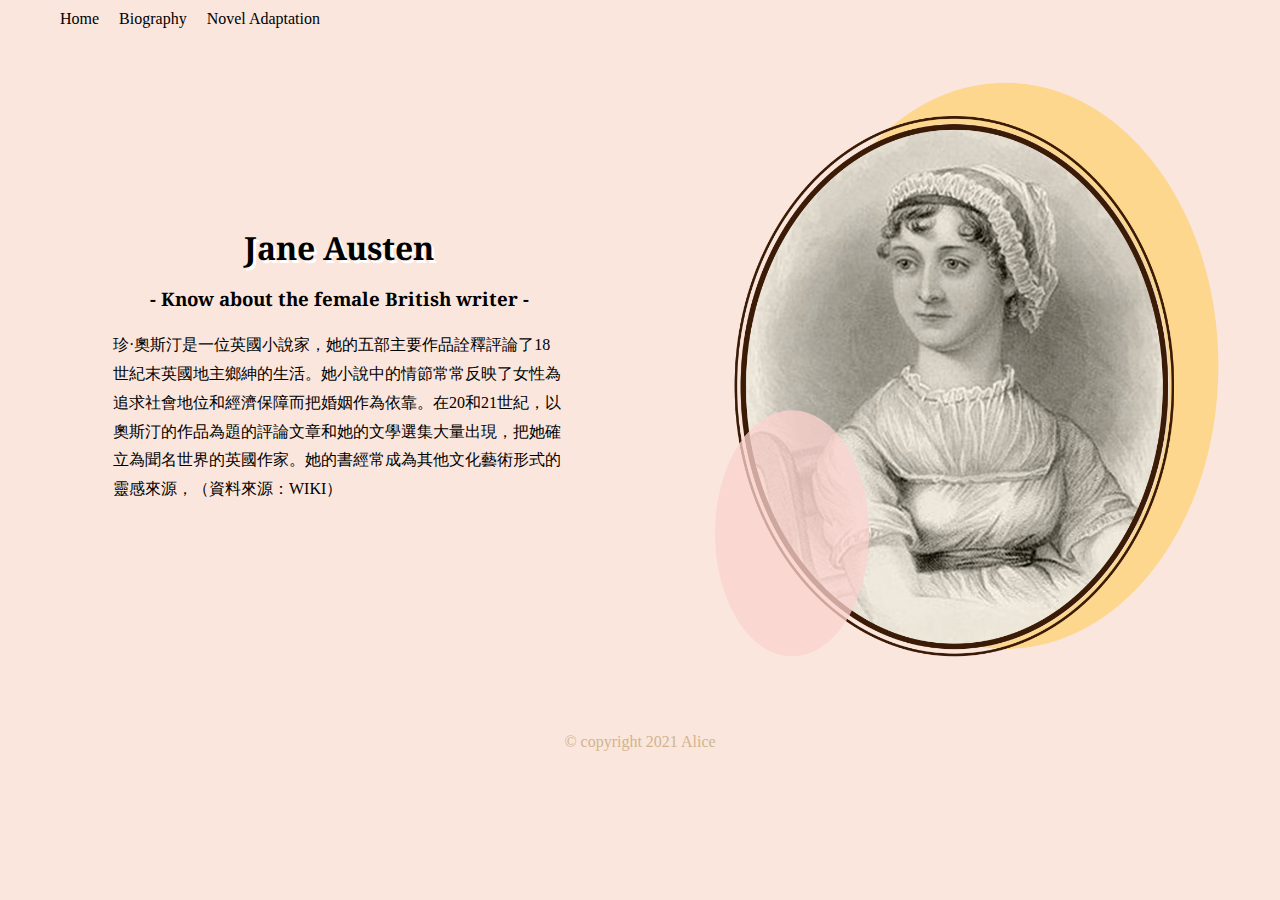
==== commit 55a43f45: "change web title" ====
--- a/index.html
+++ b/index.html
@@ -5,7 +5,7 @@
     <meta charset="UTF-8">
     <meta http-equiv="X-UA-Compatible" content="IE=edge">
     <meta name="viewport" content="width=device-width, initial-scale=1.0">
-    <title>Know About Jane Austen</title>
+    <title>Know About Jane Austen | Web by Alice</title>
     <link rel="shortcut icon" href="images/favicon.ico" type="images/x-icon">
     <link href="https://fonts.googleapis.com/css2?family=Noto+Serif:ital,wght@1,700&display=swap" rel="stylesheet">
     <link rel="stylesheet" href="css/style.css">
